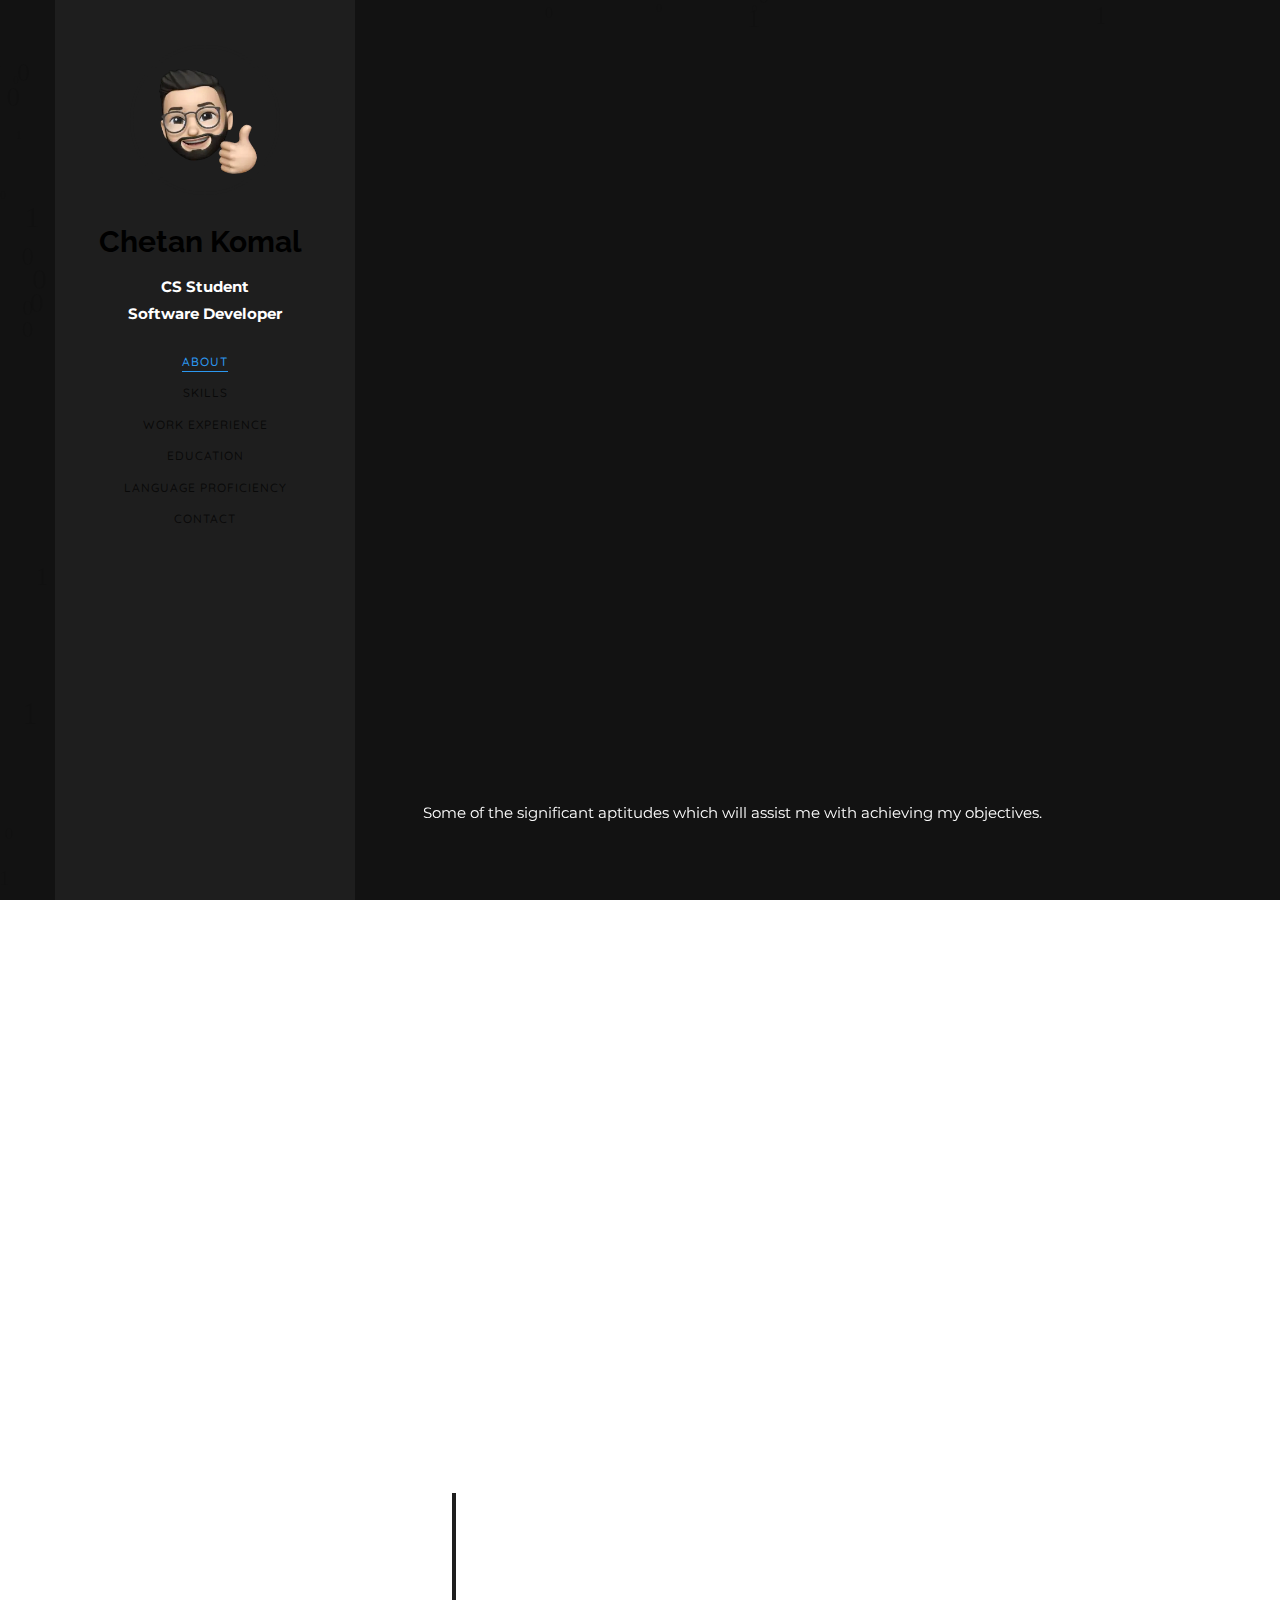
==== index.html @ 83198595 "comse minor changes" ====
<!DOCTYPE HTML>
<html>
   <head>
      <meta charset="utf-8">
      <meta http-equiv="X-UA-Compatible" content="IE=edge">
      <title>Chetan Komal</title>
      <meta name="viewport" content="width=device-width, initial-scale=1">
      <meta name="description" content="Portfolio webpage of Chetan Komal" />
      <meta name="keywords" content="Chetan Komal,chetankomal,ChetanKomal,Chetan,Komal,chetan_komal,Chetan_Komal,student,portfolio,Chitkara,Chitkara University,Kurukshetra,undergraduate,projects," />
      <meta name="author" content="Chetan Komal" />
      <!--Social Media icons--> 
      <link rel="stylesheet" href="https://cdnjs.cloudflare.com/ajax/libs/font-awesome/4.7.0/css/font-awesome.min.css">


      <!-- Place favicon.ico and apple-touch-icon.png in the root directory -->
      <link rel="icon" type="image/png" href="logo.png">
      <link href="https://fonts.googleapis.com/css?family=Quicksand:300,400,500,700" rel="stylesheet">
      <link href="https://fonts.googleapis.com/css?family=Playfair+Display:400,400i,700" rel="stylesheet">
      <link href="https://fonts.googleapis.com/css?family=Montserrat|Open+Sans|Raleway&display=swap" rel="stylesheet">
       <link href="https://fonts.googleapis.com/css?family=Montserrat&display=swap" rel="stylesheet">
      <!-- Animate.css -->
      <link rel="stylesheet" href="css/animate.css">
      <!-- Bootstrap  -->
      <link rel="stylesheet" href="css/bootstrap.css">
      <!-- Flexslider  -->
      <link rel="stylesheet" href="css/flexslider.css">
      <!-- Flaticons  -->
      <link rel="stylesheet" href="fonts/flaticon/font/flaticon.css">
      <!-- Theme style  -->
      <link rel="stylesheet" href="css/style.css">
      <!-- Modernizr JS -->
      <script src="js/modernizr-2.6.2.min.js"></script>
      <script src="https://kit.fontawesome.com/6a9e9fb8f8.js" crossorigin="anonymous"></script>
   
   </head>
   <body>
<canvas id="canvas"></canvas>
      <div id="colorlib-page">
         <div class="container-wrap">
  <a href="#" class="js-colorlib-nav-toggle colorlib-nav-toggle" data-toggle="collapse" data-target="#navbar" aria-expanded="false" aria-controls="navbar"><i></i></a>
            <!----Side bar--->
            <aside id="colorlib-aside" role="complementary" class="border js-fullheight">
               <div class="text-center">
                  <div class="author-img" style="background-image: url(images/2.webp);"></div>
                  <h1 id="colorlib-logo"><a href="https://github.com/ChetanKomal" target="_blank">Chetan Komal</a></h1>
                  <p><strong>CS Student<br>Software Developer</strong></p>
               </div>
               <nav id="colorlib-main-menu" role="navigation" class="navbar">
                  <div id="navbar" class="collapse">
                     <ul>
                        <li><a href="#" data-nav-section="about">About</a></li>
                        <li><a href="#" data-nav-section="skills">Skills</a></li>
                        <li><a href="#" data-nav-section="experience">Work Experience</a></li>
                        <li><a href="#" data-nav-section="education">Education</a></li>
                        <li><a href="#" data-nav-section="Language">Language Proficiency</a></li>
                        <li><a href="#" data-nav-section="contact">Contact</a></li>
                     </ul>
                  </div>
               </nav>
            </aside>
           
            
            
            <div id="colorlib-main">

               <!---------------About me---------------------->
               <section class="colorlib-about" data-section="about">
                  <div class="colorlib-narrow-content">
                     <div class="row">
                        <div class="col-md-12">
                           <div class="row row-bottom-padded-sm animate-box" data-animate-effect="fadeInLeft">
                              <div class="col-md-12">
                                 <div class="about-desc">
                                    <h1><strong>Chetan <span style="color: #f9bf3f">Komal</span></strong></h1>
                                    <hr>
                                     <p>Hi There,</p>
                                    <p>Im Chetan a CS Student @ChitkaraUniversity(HP)</p>
                                 </div>
                              </div>
                           </div>
                           <div class="row">
                              <div class="col-md-3 animate-box" data-animate-effect="fadeInRight">
                                 <a href="https://dark.chetankomal.me/spprofiles.html">
                                    <div class="services color-5">
                                       <span class="icon2"><i class="fa fa-desktop"></i></span>
                                       <h3>Programming/<br>Social Profiles</h3>
                                    </div>
                                 </a>
                              </div>
                              
                              <div class="col-md-3 animate-box" data-animate-effect="fadeInRight">
                                 <a href="https://dark.chetankomal.me/myprojects.html">
                                    <div class="services color-3">
                                       <span class="icon2"><i class="fa fa-terminal"></i></span>
                                       <h3>Projects<br> <br></h3>
                                    </div>
                                 </a>
                              </div>
                              <div class="col-md-3 animate-box" data-animate-effect="fadeInRight">
                                 <a href="https://dark.chetankomal.me/certifications.html">
                                    <div class="services color-4">
                                       <span class="icon2"><i class="fa fa-id-card-o"></i></span>
                                       <h3>Certifications<br> <br></h3>   
                                    </div>
                                 </a>
                              </div>
                           </div>

                            <div class="row">
                              <div class="col-md-12 animate-box" data-animate-effect="fadeInLeft">
                                 <div class="hire">
                                    
                                    <a href="https://drive.google.com/file/d/1YCc7un9QmUmGjp_ivQ7UPGpAoZD8iEnF/view" target="_blank" class="btn-hire" style="text-align: center;"><img src="https://img.icons8.com/material-outlined/24/000000/download--v2.png"/> Resume</a>
                                 </div>
                              </div> 
                           </div>
                        </div>
                     </div>
                  </div>
               </section>

  

               <!------Skills---------------->
               <section class="colorlib-skills" data-section="skills">
                  <div class="colorlib-narrow-content">
                     <div class="row">
                        <div class="col-md-6 col-md-offset-3 col-md-pull-3 animate-box" data-animate-effect="fadeInLeft">
                           	<span class="heading-meta">My Specialty</span>
                            <div class="about-desc">
                           <h1>Skills</h1>
                            </div>
                        </div>
                     </div>
                     <p>Some of the significant aptitudes which will assist me with achieving my objectives.</p>
                     <div class="row">
                        <div class="col-md-6 animate-box" data-animate-effect="fadeInLeft">
                           <div class="progress-wrap">
                              <h3 style="font-weight: 500;">Algorithms/Data Structures</h3>
                              <div class="progress">
                                 <div class="progress-bar color-1" role="progressbar" aria-valuenow="60"
                                    aria-valuemin="0" aria-valuemax="100" style="width:60%">
                                    <span>60%</span>
                                 </div>
                              </div>
                           </div>
                        </div>
                         <div class="col-md-6 animate-box" data-animate-effect="fadeInRight">
                           <div class="progress-wrap">
                              <h3 style="font-weight: 500;">Python/Tkinter</h3>
                              <div class="progress">
                                 <div class="progress-bar color-6" role="progressbar" aria-valuenow="70"
                                    aria-valuemin="0" aria-valuemax="100" style="width:70%">
                                    <span>70%</span>
                                 </div>
                              </div>
                           </div>
                        </div>
                        <div class="col-md-6 animate-box" data-animate-effect="fadeInRight">
                           <div class="progress-wrap">
                              <h3 style="font-weight: 500;">MySQL/DBMS</h3>
                              <div class="progress">
                                 <div class="progress-bar color-2" role="progressbar" aria-valuenow="55"
                                    aria-valuemin="0" aria-valuemax="100" style="width:55%">
                                    <span>55%</span>
                                 </div>
                              </div>
                           </div>
                        </div>
                        <div class="col-md-6 animate-box" data-animate-effect="fadeInLeft">
                           <div class="progress-wrap">
                              <h3 style="font-weight: 500;">git/github</h3>
                              <div class="progress">
                                 <div class="progress-bar color-3" role="progressbar" aria-valuenow="53"
                                    aria-valuemin="0" aria-valuemax="100" style="width:53%">
                                    <span>53%</span>
                                 </div>
                              </div>
                           </div>
                        </div>
                        <div class="col-md-6 animate-box" data-animate-effect="fadeInRight">
                           <div class="progress-wrap">
                              <h3 style="font-weight: 500;">HTML/CSS/JavaScript</h3>
                              <div class="progress">
                                 <div class="progress-bar color-4" role="progressbar" aria-valuenow="70"
                                    aria-valuemin="0" aria-valuemax="100" style="width:70%">
                                    <span>70%</span>
                                 </div>
                              </div>
                           </div>
                        </div>
                        <div class="col-md-6 animate-box" data-animate-effect="fadeInLeft">
                           <div class="progress-wrap">
                              <h3 style="font-weight: 500;">Java</h3>
                              <div class="progress">
                                 <div class="progress-bar color-5" role="progressbar" aria-valuenow="80"
                                    aria-valuemin="0" aria-valuemax="100" style="width:80%">
                                    <span>80%</span>
                                 </div>
                              </div>
                           </div>
                        </div>
                        <div class="col-md-6 animate-box" data-animate-effect="fadeInRight">
                           <div class="progress-wrap">
                              <h3 style="font-weight: 500;">Word/Excel/PowerPoint</h3>
                              <div class="progress">
                                 <div class="progress-bar color-6" role="progressbar" aria-valuenow="80"
                                    aria-valuemin="0" aria-valuemax="100" style="width:80%">
                                    <span>80%</span>
                                 </div>
                              </div>
                           </div>
                        </div>
                        <div class="col-md-6 animate-box" data-animate-effect="fadeInLeft">
                           <div class="progress-wrap">
                              <h3 style="font-weight: 500;">OpenCV and ComputerVision</h3>
                              <div class="progress">
                                 <div class="progress-bar color-7" role="progressbar" aria-valuenow="30"
                                    aria-valuemin="0" aria-valuemax="100" style="width:30%">
                                    <span>30%</span>
                                 </div>
                              </div>
                           </div>
                        </div>
                        <div class="col-md-6 animate-box" data-animate-effect="fadeInRight">
                           <div class="progress-wrap">
                              <h3 style="font-weight: 500;">C/C++</h3>
                              <div class="progress">
                                 <div class="progress-bar color-3" role="progressbar" aria-valuenow="60"
                                    aria-valuemin="0" aria-valuemax="100" style="width:60%">
                                    <span>60%</span>
                                 </div>
                              </div>
                           </div>
                        </div>
                        
                        
                        <div class="col-md-6 animate-box" data-animate-effect="fadeInRight">
                           <div class="progress-wrap">
                              <h3 style="font-weight: 500;">C#</h3>
                              <div class="progress">
                                 <div class="progress-bar color-3" role="progressbar" aria-valuenow="60"
                                    aria-valuemin="0" aria-valuemax="100" style="width:60%">
                                    <span>60%</span>
                                 </div>
                              </div>
                           </div>
                        </div>
                        
                        
                        <div class="col-md-6 animate-box" data-animate-effect="fadeInRight">
                           <div class="progress-wrap">
                              <h3 style="font-weight: 500;">.NET Core</h3>
                              <div class="progress">
                                 <div class="progress-bar color-3" role="progressbar" aria-valuenow="40"
                                    aria-valuemin="0" aria-valuemax="100" style="width:40%">
                                    <span>40%</span>
                                 </div>
                              </div>   
                           </div>
                        </div>
                        <div class="col-md-6 animate-box" data-animate-effect="fadeInLeft">
                           <div class="progress-wrap">
                              <h3 style="font-weight: 500;">Microsoft Sharepoint</h3>
                              <div class="progress">
                                 <div class="progress-bar color-1" role="progressbar" aria-valuenow="65"
                                    aria-valuemin="0" aria-valuemax="100" style="width:65%">
                                    <span>65%</span>
                                 </div>
                              </div>
                           </div>
                        </div>
                        <div class="col-md-6 animate-box" data-animate-effect="fadeInLeft">
                           <div class="progress-wrap">
                              <h3 style="font-weight: 500;">Microsoft BotFramework SDK & Composer</h3>
                              <div class="progress">
                                 <div class="progress-bar color-5" role="progressbar" aria-valuenow="50"
                                    aria-valuemin="0" aria-valuemax="100" style="width:50%">
                                    <span>50%</span>
                                 </div>
                              </div>
                           </div>
                        </div> 
                        <div class="col-md-6 animate-box" data-animate-effect="fadeInRight">
                           <div class="progress-wrap">
                              <h3 style="font-weight: 500;">Microsoft Azure</h3>
                              <div class="progress">
                                 <div class="progress-bar color-4" role="progressbar" aria-valuenow="30"
                                    aria-valuemin="0" aria-valuemax="100" style="width:30%">
                                    <span>30%</span>
                                 </div>
                              </div>
                           </div>
                        </div>       
                     </div>
                      </div>
               </section>
               
                
              <!--------------Work Experience----------->
 
<section class="colorlib-experience" data-section="experience">
                  <div class="colorlib-narrow-content">
                     <div class="row">
                        <div class="col-md-6 col-md-offset-3 col-md-pull-3 animate-box" data-animate-effect="fadeInLeft">
                           <div class="about-desc">
                            <h1>Work <span style="color: #f9bf3f">Experience</span></h1>
                            </div>
                        </div>
                     </div>
                     <div class="row">
                        <div class="col-md-12">
                           <div class="timeline-centered">
                               <article class="timeline-entry animate-box" data-animate-effect="fadeInLeft">
                                 <div class="timeline-entry-inner">
                                    <div class="timeline-icon color-1">
                                       <i class="fa fa-code"></i>
                                    </div>
                                    <div class="timeline-label">
                                       <h2><a href="https://www.wns.com"><b>WNS Global Services</b></a> <span>June 2022 - Present</span></h2>
                                       <p><strong>Software Developer Intern</strong><br>Developing Software Solutions in C#, Python and .NET Framework.</p>
                                       <p></p>
                                    </div>
                                 </div>
                              </article>
                             
                              <article class="timeline-entry begin animate-box" data-animate-effect="fadeInBottom">
                                 <div class="timeline-entry-inner">
                                    <div class="timeline-icon color-2">
                                    </div>
                                 </div>
                              </article>
                           </div>
                        </div>
                     </div>
                  </div>
               </section>











<!-- education profile -->
               <section class="colorlib-experience" data-section="education">
                  <div class="colorlib-narrow-content">
                     <div class="row">
                        <div class="col-md-6 col-md-offset-3 col-md-pull-3 animate-box" data-animate-effect="fadeInLeft">
                           <div class="about-desc">
                            <h1>Education</h1>
                            </div>
                        </div>
                     </div>
                     <div class="row">
                        <div class="col-md-12">
                           <div class="timeline-centered">
                               <article class="timeline-entry animate-box" data-animate-effect="fadeInLeft">
                                 <div class="timeline-entry-inner">
                                    <div class="timeline-icon color-1">
                                       <i class="fa fa-graduation-cap"></i>
                                    </div>
                                    <div class="timeline-label">
                                       <h2><a href="https://www.chitkarauniversity.edu.in/" target="_blank"><b>B.E @ Chitkara University (HP)</b></a> <span>June 2019 - Present</span></h2>
                                       <p><strong>CS Student</strong><br>Currently a student at Chitkara University, CSE branch.</p>
                                       <p></p>
                                    </div>
                                 </div>
                              </article>
                              <article class="timeline-entry animate-box" data-animate-effect="fadeInLeft">
                                 <div class="timeline-entry-inner">
                                    <div class="timeline-icon color-5">
                                       <i class="fa fa-book-reader"></i>
                                    </div>
                                    <div class="timeline-label">
                                       <h2><a href="#"><b>Schooling</b></a> </h2>
                                       <p><strong>Central Board of Secondary Education,CBSE</strong><br>Done my 10,+2 from CBSE with PCM(Non-Medical) as major subjects.</p>
                                       <p></p>
                                    </div>
                                 </div>
                              </article>
                              <article class="timeline-entry begin animate-box" data-animate-effect="fadeInBottom">
                                 <div class="timeline-entry-inner">
                                    <div class="timeline-icon color-2">
                                    </div>
                                 </div>
                              </article>
                           </div>
                        </div>
                     </div>
                  </div>
               </section>
                
               <section class="colorlib-skills" data-section="Language">
                  <div class="colorlib-narrow-content">
                     <div class="row">
                        <div class="col-md-6 col-md-offset-3 col-md-pull-3 animate-box" data-animate-effect="fadeInLeft">
                           	
                            <div class="about-desc">
                           <h1>Languages</h1>
                            </div>
                        </div>
                     </div>
                     <p>Some of the Languages I know:</p>
                     <div class="row">
                        <div class="col-md-6 animate-box" data-animate-effect="fadeInLeft">
                           <div class="progress-wrap">
                              <ul><h3 style="font-weight: 500;">• English</h3></ul>
                              
                           </div>
                        </div>
                         <div class="col-md-6 animate-box" data-animate-effect="fadeInRight">
                           <div class="progress-wrap">
                              <ul><h3 style="font-weight: 500;">• Hindi</h3></ul>
                              
                           </div>
                        </div>
                        <div class="col-md-6 animate-box" data-animate-effect="fadeInRight">
                           <div class="progress-wrap">
                              <ul><h3 style="font-weight: 500;">• Punjabi</h3></ul>
                              
                           </div>
                        </div>
                        <div class="col-md-6 animate-box" data-animate-effect="fadeInLeft">
                           <div class="progress-wrap">
                              <ul><h3 style="font-weight: 500;">• Russian</h3></ul>
                              
                           </div>
                        </div>
                        <div class="col-md-6 animate-box" data-animate-effect="fadeInRight">
                           <div class="progress-wrap">
                              <ul><h3 style="font-weight: 500;">• Japanese</h3></ul>
                              
                           </div>
                        </div>
                        
                        
                        
                        
                     </div>
                      </div>
               </section>


               <!--------Contact---------->
               <section class="colorlib-contact" data-section="contact">
                  <div class="colorlib-narrow-content">
                     <div class="row">
                        <div class="col-md-12">
                           <div class="row row-bottom-padded-sm animate-box" data-animate-effect="fadeInLeft">
                              <div class="about-desc">
                               <h1>Contact</h1>
                               </div>
                              <p>One the off chance that you might want to connect with me, be it for projects, or to simply say hello, don't hesitate to send me an email at <strong><a href = "mailto: ck.verma0786@gmail.com">here</a></strong></p>
                               
                              
                           </div>
                        </div>
                     </div>
                  </div>
               </section>
               <!------------Footer------------->
               <section class="colorlib-footer" data-section="footer">
                  <div class="colorlib-narrow-content">
                     <div class="row">
                        <div class="col-md-12">
                           <div class="row row-bottom-padded-sm animate-box" data-animate-effect="fadeInLeft">
                              <div class="hire">
                                 <p style="text-align: center"><strong>Thank you for reaching out to my protfolio!</strong></p>
                                 <div align="center">
                                    <link href="https://fonts.googleapis.com/css?family=Cookie" rel="stylesheet">
                                    
                                    <p style="font-size: 30px; margin-bottom: 0px;">
                                       
                                       <a href="https://www.instagram.com/_verma._here_/" style="color: black;" class="fa fa-instagram"></a> &nbsp;&nbsp;&nbsp;&nbsp;
                                       <a href="https://www.facebook.com/chetanverma17" style="color: black;" class="fa fa-facebook"></a> &nbsp;&nbsp;&nbsp;&nbsp;
                                       <a href="https://github.com/ChetanKomal" style="color: black;" class="fa fa-github"></a> &nbsp;&nbsp;&nbsp;&nbsp;
                                       <a href="https://www.linkedin.com/in/chetankomal/" style="color: black;" class="fa fa-linkedin"></a> &nbsp;&nbsp;&nbsp;&nbsp;&nbsp;&nbsp;
                                       <a href="https://chetankomal.me/" style="color: rgb(243, 211, 30);"><h5>Dark/Light Mode</h5></a>

                                    </p>
                                 </div>
                              </div>
                           </div>
                        </div>
                     </div>
                  </div>
               </section>
            </div>
            <!-- end:colorlib-main -->
         </div>
         <!-- end:container-wrap -->
      </div>
      
      <!-- end:colorlib-page -->
      <!-- jQuery -->
      <script src="js/jquery.min.js"></script>
      <!-- jQuery Easing -->
      <script src="js/jquery.easing.1.3.js"></script>
      <!-- Bootstrap -->
      <script src="js/bootstrap.min.js"></script>
      <!-- Waypoints -->
      <script src="js/jquery.waypoints.min.js"></script>
      <!-- Flexslider -->
      <script src="js/jquery.flexslider-min.js"></script>
      <!-- Counters -->
      <script src="js/jquery.countTo.js"></script>
      <!-- MAIN JS -->
      <script src="js/main.js"></script>
           <!--canvas js--->
           <script src="js/canvas.js"></script>
       
           
            


   </body>
</html>
---- fonts/flaticon/font/flaticon.css ----
.flaticons-solid:before {
  font-family: "FlatIcons Solid";
  speak: none;
  font-style: normal;
  font-weight: normal;
  line-height: 1;
  -webkit-font-smoothing: antialiased; }
  
.flaticons-stroke:before {
  font-family: "FlatIcons Stroke";
  speak: none;
  font-style: normal;
  font-weight: normal;
  line-height: 1;
  -webkit-font-smoothing: antialiased; }

[class=^"flaticons-"].A1:before,
[class=^"flaticons-"].paperclip-2:before {
  content: "e000"; }

[class=^"flaticons-"].A2:before {
  content: "e001"; }

[class=^"flaticons-"].A3:before {
  content: "e002"; }

[class=^"flaticons-"].B1:before {
  content: "e003"; }

[class=^"flaticons-"].B2:before {
  content: "e004"; }

[class=^"flaticons-"].B3:before {
  content: "e005"; }

[class=^"flaticons-"].C1:before {
  content: "e006"; }

[class=^"flaticons-"].C2:before {
  content: "e007"; }

[class=^"flaticons-"].C3:before {
  content: "e008"; }
---- css/style.css ----
@font-face {
  font-family: 'icomoon';
  src: url("../fonts/icomoon/icomoon.eot?srf3rx");
  src: url("../fonts/icomoon/icomoon.eot?srf3rx#iefix") format("embedded-opentype"), url("../fonts/icomoon/icomoon.ttf?srf3rx") format("truetype"), url("../fonts/icomoon/icomoon.woff?srf3rx") format("woff"), url("../fonts/icomoon/icomoon.svg?srf3rx#icomoon") format("svg");
  font-weight: normal;
  font-style: normal; }

/* =======================================================
*
* 	Template Style 
*	Edit this section
*
* ======================================================= */
body {
  font-family: "Quicksand", Arial, sans-serif;
  font-weight: 400;
  font-size: 15px;
  line-height: 1.8;
  color: rgba(0, 0, 0, 0.7); }
  @media screen and (max-width: 992px) {
    body {
      font-size: 16px; } 
      h2{
          text-align: center;
      }
canvas {
  background: black;
  position: fixed;
  top: 0;
  left: 0;
}}
canvas {
  background: #121212;
  position: fixed;
  top: 0;
  left: 0;
}

a {
  color: #2c98f0;
  -webkit-transition: 0.5s;
  -o-transition: 0.5s;
  transition: 0.5s; }
  a:hover, a:active, a:focus {
    color: #2c98f0;
    outline: none;
    text-decoration: none !important; }

p {
  margin-bottom: 1.5em;
    color: white;
    font-family: 'Montserrat', sans-serif;
}
x{
    margin-bottom: 1.5em;
    background-color:darkkhaki;
    color: white ;
    backface-visibility: visible;
}

h1, h4, h5, h6 {
  color: white;
  font-family: "Playfair Display", Georgia, serif;
  font-weight: 400;
  margin: 0 0 30px 0; }

h2{
    color: white;
  font-family: "Playfair Display", Georgia, serif;
  font-weight: 200;
  margin: 0 0 20px 0;
}
h3{
    color: white;
  font-family: "Playfair Display", Georgia, serif;
  font-weight: 200;
  margin: 0 0 30px 0;
}

figure {
  margin-bottom: 2.5em;
  float: left;
  width: 100%; }
  figure figcaption {
    font-size: 16px;
    width: 80%;
    margin: 20px auto 0px auto;
    color: #b3b3b3;
    font-style: italic;
    font-family: "Quicksand", Arial, sans-serif; }
    @media screen and (max-width: 480px) {
      figure figcaption {
        width: 100%; } }

::-webkit-selection {
  color: #fff;
  background: #2c98f0; }

::-moz-selection {
  color: #fff;
  background: #2c98f0; }

::selection {
  color: #fff;
  background: #2c98f0; }

#colorlib-page {
  width: 100%;
  overflow: hidden;
  position: relative; }

#colorlib-aside {
  padding-top: 3em;
  padding-bottom: 1px;
  float:left;
  width: 300px;
  position: fixed;
  z-index: 1001;
    background-color: #1e1e1e;
  -webkit-transition: 0.5s;
  -o-transition: 0.5s;
  transition: 0.5s; }
  @media screen and (max-width: 768px) {
    #colorlib-aside {
      width: 300px;
      -moz-transform: translateX(-300px);
      -webkit-transform: translateX(-300px);
      -ms-transform: translateX(-300px);
      -o-transform: translateX(-300px);
      transform: translateX(-300px);
      padding-top: 4em;
	  background-color: #1e1e1e;
        height: auto;
      } }
  #colorlib-aside .author-img {
    width: 150px;
    height: 150px;
    margin: 0 auto;
    margin-bottom: 30px;
    -webkit-border-radius: 50%;
    -moz-border-radius: 50%;
    -ms-border-radius: 50%;
    border-radius: 50%;
    border: 3px solid #1E1E1E;}
#colorlib-aside h1{
    color: #000;
  font-family: 'Raleway', sans-serif;
}
  #colorlib-aside .position {
    display: block;
    margin-bottom: 2em;
    font-size: 12px;
    text-transform: uppercase; }
  #colorlib-aside #colorlib-logo {
    text-align: right;
    font-weight: 700;
    font-size: 30px;
    margin-bottom: .5em;
    display: block;
    width: 100%; }
    #colorlib-aside #colorlib-logo a {
      display: block;
      text-align: center;
      color: #000;
      padding-right: .3em;}
  #colorlib-aside #colorlib-main-menu {
    display: block;
    width: 100%; }
    #colorlib-aside #colorlib-main-menu .collapse {
      display: block !important; }
    #colorlib-aside #colorlib-main-menu ul {
      text-align: center;
      margin: 0;
      padding: 0; }
      @media screen and (max-width: 768px) {
        #colorlib-aside #colorlib-main-menu ul {
          margin: 0 0 2em 0; } }
      #colorlib-aside #colorlib-main-menu ul li {
        margin: 0 0 10px 0;
        padding: 0;
        list-style: none;
        font-size: 12px;
        font-weight: 500;
        text-transform: uppercase;
        letter-spacing: 1px; }
        #colorlib-aside #colorlib-main-menu ul li a {
          color: rgba(0, 0, 0, 0.7);
          text-decoration: none;
          position: relative;
          padding: 10px 0;
          font-family: "Quicksand", Arial, sans-serif;
          -webkit-transition: 0.3s;
          -o-transition: 0.3s;
          transition: 0.3s; }
          #colorlib-aside #colorlib-main-menu ul li a:after {
            content: "";
            position: absolute;
            height: 1px;
            bottom: 7px;
            left: 0;
            right: 0;
            background-color: #2c98f0;
            visibility: hidden;
            -webkit-transform: scaleX(0);
            -moz-transform: scaleX(0);
            -ms-transform: scaleX(0);
            -o-transform: scaleX(0);
            transform: scaleX(0);
            -webkit-transition: all 0.3s cubic-bezier(0.175, 0.885, 0.32, 1.275);
            -moz-transition: all 0.3s cubic-bezier(0.175, 0.885, 0.32, 1.275);
            -ms-transition: all 0.3s cubic-bezier(0.175, 0.885, 0.32, 1.275);
            -o-transition: all 0.3s cubic-bezier(0.175, 0.885, 0.32, 1.275);
            transition: all 0.3s cubic-bezier(0.175, 0.885, 0.32, 1.275); }
          #colorlib-aside #colorlib-main-menu ul li a:hover {
            text-decoration: none;
            color: white; }
            #colorlib-aside #colorlib-main-menu ul li a:hover:after {
              visibility: visible;
              -webkit-transform: scaleX(1);
              -moz-transform: scaleX(1);
              -ms-transform: scaleX(1);
              -o-transform: scaleX(1);
              transform: scaleX(1); }
        #colorlib-aside #colorlib-main-menu ul li.active a {
          color: #2c98f0; }
          #colorlib-aside #colorlib-main-menu ul li.active a:after {
            visibility: visible;
            -webkit-transform: scaleX(1);
            -moz-transform: scaleX(1);
            -ms-transform: scaleX(1);
            -o-transform: scaleX(1);
            transform: scaleX(1); }
  #colorlib-aside .colorlib-footer {
    font-size: 20px;
    text-align: center;
    font-weight: 400;
    color: rgba(0, 0, 0, 0.5);
    padding: 0 20px;
    width: 100%;}
    @media screen and (max-width: 768px) {
      #colorlib-aside .colorlib-footer {
        position: fixed;
        height: auto;} }
    #colorlib-aside .colorlib-footer span {
      display: block;}
    #colorlib-aside .colorlib-footer ul {
      padding: 0 20px;
      margin: 0 0 10px 0; }
      #colorlib-aside .colorlib-footer ul li {
        padding: 0 20px;
        margin: 0 0 10px 0;
        display: inline;
        list-style: none; }
#colorlib-aside .colorlib-footer h3 {
    font-family:inherit;
          padding: 4px; }
#colorlib-aside .colorlib-footer h3 a
{
    color: #FF722C;
    font-size: 18px;
}
#rcorners2 {
    border-radius: 15px;
  background: white;
  padding: 20px; 
  width: 50%;
  height: 40px; 
}
        #colorlib-aside .colorlib-footer ul li a {
          color: rgba(255, 255, 255, 0.3);
          padding: 4px; }
          #colorlib-aside .colorlib-footer ul li a:hover, #colorlib-aside .colorlib-footer ul li a:active, #colorlib-aside .colorlib-footer ul li a:focus {
            text-decoration: none;
            outline: none;
            color: white; }

.container-wrap {
  max-width: 1170px;
  margin: 0 auto; }

#colorlib-main {
  width: calc(100% - 300px);
  float: right;
  -webkit-transition: 0.5s;
  -o-transition: 0.5s;
  transition: 0.5s; }
  @media screen and (max-width: 768px) {
    #colorlib-main {
      width: 100%;
      padding: 0 1em; } }

#colorlib-hero {
  min-height: 500px;
  background: #fff url(../images/loader.gif) no-repeat center center;
  width: 100%;
  float: left;
  margin-bottom: 10em;
  clear: both; }
  #colorlib-hero .flexslider {
    border: none;
    z-index: 1;
    margin-bottom: 0; }
    #colorlib-hero .flexslider .slides {
      position: relative;
      overflow: visible; }
      #colorlib-hero .flexslider .slides li {
        background-repeat: no-repeat;
        background-size: cover;
        background-position: bottom center;
        min-height: 400px;
        position: relative; }
    #colorlib-hero .flexslider .flex-control-nav {
      bottom: 20px;
      z-index: 1000;
      left: 20px;
      float: left;
      width: auto; }
      @media screen and (max-width: 768px) {
        #colorlib-hero .flexslider .flex-control-nav {
          right: 20px;
          top: 100px; } }
      #colorlib-hero .flexslider .flex-control-nav li {
        display: block;
        margin-bottom: 10px; }
        #colorlib-hero .flexslider .flex-control-nav li a {
          background: rgba(0, 0, 0, 0.5);
          -webkit-box-shadow: none;
          box-shadow: none;
          width: 12px;
          height: 12px;
          cursor: pointer; }
          #colorlib-hero .flexslider .flex-control-nav li a.flex-active {
            cursor: pointer;
            background: transparent;
            border: 2px solid #2c98f0; }
    #colorlib-hero .flexslider .flex-direction-nav {
      display: none; }
    #colorlib-hero .flexslider .slider-text {
      display: table;
      opacity: 0.4;
      min-height: 500px;
      z-index: 9; }
      #colorlib-hero .flexslider .slider-text > .slider-text-inner {
        display: table-cell;
        vertical-align: middle;
        min-height: 700px;
        padding: 2.5em;
        position: relative; }
        @media screen and (max-width: 768px) {
          #colorlib-hero .flexslider .slider-text > .slider-text-inner {
            text-align: center; } }
        #colorlib-hero .flexslider .slider-text > .slider-text-inner h1, #colorlib-hero .flexslider .slider-text > .slider-text-inner h2 {
          margin: 0;
          padding: 0;
          color: white;
          font-family: "Playfair Display", Georgia, serif; }
        #colorlib-hero .flexslider .slider-text > .slider-text-inner h1 {
          margin-bottom: 20px;
          font-size: 60px;
          line-height: 1.3;
          font-weight: 700; }
          @media screen and (max-width: 768px) {
            #colorlib-hero .flexslider .slider-text > .slider-text-inner h1 {
              font-size: 28px; } }
        #colorlib-hero .flexslider .slider-text > .slider-text-inner h2 {
          font-size: 10px;
          line-height: 1.5;
          margin-bottom: 30px;
          font-weight: 300;
          font-family: "Quicksand", Arial, sans-serif; }
          #colorlib-hero .flexslider .slider-text > .slider-text-inner h2 a {
            color: rgba(44, 152, 240, 0.8);
            border: 1px solid rgba(44, 152, 240, 0.7); }
        #colorlib-hero .flexslider .slider-text > .slider-text-inner .heading-section {
          font-size: 50px; }
          @media screen and (max-width: 768px) {
            #colorlib-hero .flexslider .slider-text > .slider-text-inner .heading-section {
              font-size: 30px; } }
        #colorlib-hero .flexslider .slider-text > .slider-text-inner s
.colorlib-lead {
          font-size: 20px;
          color: #fff; }
        #colorlib-hero .flexslider .slider-text > .slider-text-inner p {
          margin-bottom: 0; }
        #colorlib-hero .flexslider .slider-text > .slider-text-inner .btn {
          font-size: 12px;
          text-transform: uppercase;
          letter-spacing: 2px;
          color: #000;
          padding: 10px 15px !important;
          border: none;
          font-weight: 400; }
          #colorlib-hero .flexslider .slider-text > .slider-text-inner .btn.btn-learn {
            color: #000;
            border: 1px solid #000;
            background: transparent !important; }
            #colorlib-hero .flexslider .slider-text > .slider-text-inner .btn.btn-learn:hover {
              background: transparent !important;
              border: 1px solid #000 !important; }
          @media screen and (max-width: 768px) {
            #colorlib-hero .flexslider .slider-text > .slider-text-inner .btn {
              width: 100%; } }

body.offcanvas {
  overflow-x: hidden; }
  body.offcanvas #colorlib-aside {
    -moz-transform: translateX(0);
    -webkit-transform: translateX(0);
    -ms-transform: translateX(0);
    -o-transform: translateX(0);
    transform: translateX(0);
    width: 300px;
    background-color:#1e1e1e;
    z-index: 999;
    position: fixed; }
  body.offcanvas #colorlib-main, body.offcanvas .colorlib-nav-toggle {
    top: 0;
    -moz-transform: translateX(300px);
    -webkit-transform: translateX(300px);
    -ms-transform: translateX(300px);
    -o-transform: translateX(300px);
    transform: translateX(300px); }

.colorlib-narrow-content {
  padding: 0 4.5em; }
  @media screen and (max-width: 878px) {
    .colorlib-narrow-content {
        width: 100%;
      padding: 0 1em; } }

.no-gutters {
  margin: 0;
  padding: 0; }

.colorlib-experience,
.colorlib-skills,
.colorlib-education,
.colorlib-blog,
.colorlib-work,
.colorlib-about,
.colorlib-installation,
.colorlib-services,
.colorlib-footer,
.colorlib-contact{
  padding-top: 5em;
  padding-bottom: 0em;
  clear: both;
  width: 100%;
  display: block; }
  @media screen and (max-width: 768px) {
    .colorlib-experience,
    .colorlib-skills,
    .colorlib-education,
    .colorlib-blog,
    .colorlib-work,
    .colorlib-about,
    .colorlib-installation,
    .colorlib-services,
      .colorlib-contact{
      padding-top: 2em;
      padding-bottom: 0em; } }


#colorlib-footer2 {
    background: white;
    width: 100%;
    padding-bottom: 3em;
    padding-top: 2em;
    padding-right: 2em;
    
}
#colorlib-footer2 .h2{
    color: red;
    text-align: center;
}

.author-img {
  background-size: cover;
  background-position: center center;
  background-repeat: no-repeat;
  position: relative; }

.colorlib-heading {
  font-size: 18px;
  margin-bottom: 2em;
  font-weight: 700;
  text-transform: uppercase;
  letter-spacing: 5px;
  line-height: 1.8;
  position: relative; }
  .colorlib-heading span {
    display: block; }
  @media screen and (max-width: 768px) {
    .colorlib-heading {
      margin-bottom: 2em; } }

.heading-meta {
  margin-bottom: 15px;
  display: block;
  font-size: 10px;
  text-transform: uppercase;
  color: #999999;
  font-weight: 500;
  letter-spacing: 5px; }

.about-img {
  width: 100%;
  height: 600px;
  margin-bottom: 10px;
margin-left: 10px;}

.about-desc h3 {
  font-size: 18px;
  text-transform: uppercase;
  letter-spacing: 5px;
  font-weight: 500; }

.about-desc h1 {
  font-size: 38px;
  font-weight: 400;
font-family: "Montserrat", Georgia, serif;}

.hire {
  padding: 2em;
  background: #1e1e1e; }
  .hire h2 {
    line-height: 1.5; }
  .hire .btn-hire {
    color: #000;
    text-transform: uppercase;
    letter-spacing: 1px;
    bordeR: 1px solid #000;
    padding: 2px 10px; }

.fancy-collapse-panel .panel-default > .panel-heading {
  padding: 0; }

<!-----projectcss------------>
#projects {
  padding: 50px 15px;
  border-bottom: 1px solid #dcd9d9;
  text-align: center
}

#projects h2 {
  color: #374054;
  margin-bottom: 50px
}

.project {
  position: relative;
  max-width: 900px;
  margin: 0 auto 30px auto;
  overflow: hidden;
  background: #fff;
  border-radius: 4px
}

.project-image {
  float: left
}

.project-info {
  position: absolute;
  top: 50%;
  transform: translateY(-50%);
  margin-left: 300px;
  padding: 15px
}

.project-info h3 {
  font-size: 1.5em;
  font-weight: 300;
  color: #374054;
  margin: 0 0 15px 0
}

.project-info p {
  color: #74808a;
  margin: 0 0 15px 0;
  font-size: 0.9em
}

.no-image .project-info {
  position: relative;
  margin: 0;
  padding: 30px 15px;
  transform: none
}

#more-projects {
  display: none
}


.panel-heading a {
  padding: 20px 25px;
  display: block;
  width: 100%;
  font-weight: 500;
  font-size: 14px;
  letter-spacing: 1px;
  text-transform: uppercase;
  font-family: "Quicksand", Arial, sans-serif;
  background-color: #2c98f0;
  color: #fff;
  position: relative;
  -webkit-box-shadow: none !important;
  -moz-box-shadow: none !important;
  -ms-box-shadow: none !important;
  -o-box-shadow: none !important;
  box-shadow: none !important; }

.panel {
  -webkit-box-shadow: none !important;
  -moz-box-shadow: none !important;
  -ms-box-shadow: none !important;
  -o-box-shadow: none !important;
  box-shadow: none !important;
  border: none; }

.panel-heading a:after {
  font-family: "icomoon";
  content: "\e115";
  position: absolute;
  right: 20px;
  font-size: 14px;
  font-weight: 400;
  top: 50%;
  line-height: 1;
  margin-top: -7px; }

.panel-heading a.collapsed:after {
  content: "\e114"; }

.panel-heading a.collapsed {
  background: #f2f3f7;
  border: 1px solid #e6e6e6 !important;
  color: #333333; }

.panel-body {
  padding: 1.5em;
  margin-top: 5px;
  border: 1px solid #e6e6e6 !important; }

.timeline-centered {
  position: relative;
  margin-bottom: 30px; }

.timeline-centered:before, .timeline-centered:after {
  content: " ";
  display: table; }

.timeline-centered:after {
  clear: both; }

.timeline-centered:before, .timeline-centered:after {
  content: " ";
  display: table; }

.timeline-centered:after {
  clear: both; }

.timeline-centered:before {
  content: '';
  position: absolute;
  display: block;
  width: 4px;
  background: #1e1e1e;
  top: 20px;
  bottom: 20px;
  margin-left: 29px; }

.timeline-centered .timeline-entry {
  position: relative;
  margin-top: 5px;
  margin-left: 30px;
  margin-bottom: 10px;
  clear: both; }

.timeline-centered .timeline-entry .timeline-entry-inner {
  position: relative;
  margin-left: -20px; }

.timeline-centered .timeline-entry .timeline-entry-inner .timeline-icon {
  display: block;
  width: 40px;
  height: 40px;
  background: #2c98f0;
  -webkit-border-radius: 50%;
  -moz-border-radius: 50%;
  -ms-border-radius: 50%;
  border-radius: 50%;
  text-align: center;
  /* -moz-box-shadow: 0 0 0 5px #f2f3f7;
  -webkit-box-shadow: 0 0 0 5px #f2f3f7;
  box-shadow: 0 0 0 5px #f2f3f7; */
  line-height: 40px;
  float: left; }
  .timeline-centered .timeline-entry .timeline-entry-inner .timeline-icon i {
    color: #1e1e1e; }
  .timeline-centered .timeline-entry .timeline-entry-inner .timeline-icon.color-2 {
    background: #ec5453; }
  .timeline-centered .timeline-entry .timeline-entry-inner .timeline-icon.color-3 {
    background: #1e1e1e; }
  .timeline-centered .timeline-entry .timeline-entry-inner .timeline-icon.color-4 {
    background: #a84cb8; }
  .timeline-centered .timeline-entry .timeline-entry-inner .timeline-icon.color-5 {
    background: #2fa499; }
  .timeline-centered .timeline-entry .timeline-entry-inner .timeline-icon.color-none {
    background: #fff;
    width: 20px;
    height: 20px;
    margin-left: 10px; }

.timeline-centered .timeline-entry .timeline-entry-inner .timeline-label {
  position: relative;
  background: #1e1e1e;
  padding: 1.5em;
  margin-left: 60px;
  -webkit-background-clip: padding-box;
  -moz-background-clip: padding;
  background-clip: padding-box; }

.timeline-centered .timeline-entry .timeline-entry-inner .timeline-label:after {
  content: '';
  display: block;
  position: absolute;
  width: 0;
  height: 0;
  border-style: solid;
  border-width: 9px 9px 9px 0;
  border-color: transparent #f2f3f7 transparent transparent;
  left: 0;
  top: 10px;
  margin-left: -9px; }

.timeline-centered .timeline-entry .timeline-entry-inner .timeline-label p + p {
  margin-top: 15px; }

.timeline-centered .timeline-entry .timeline-entry-inner .timeline-label h2 {
  font-size: 20px;
  font-family: "Quicksand", Arial, sans-serif;
  font-weight: 500; }

.timeline-centered .timeline-entry .timeline-entry-inner .timeline-label h2 a {
  color: #000; }

.timeline-centered .timeline-entry .timeline-entry-inner .timeline-label h2 span {
  -webkit-opacity: 1;
  -moz-opacity: 1;
  opacity: 1.0;
  -ms-filter: alpha(opacity=40);
  filter: alpha(opacity=40);
  font-size: 16px; }

.services {
  margin-bottom: 30px;
  padding: 1.5em;
  /* -webkit-box-shadow: 0px 0px 56px -8px rgba(160, 158, 158, 0.1);
  -moz-box-shadow: 0px 0px 56px -8px rgba(0, 0, 0, 0.17);
  -ms-box-shadow: 0px 0px 56px -8px rgba(0, 0, 0, 0.17);
  -o-box-shadow: 0px 0px 56px -8px rgba(0, 0, 0, 0.17);
  box-shadow: 0px 0px 56px -8px rgba(0, 0, 0, 0.17); */
  border: 2px solid #2c98f0; }
  .services .icon2 {
    display: block;
    margin-bottom: 20px; }
    .services .icon2 i {
      font-size: 30px;
      color: #2c98f0; }
  .services h3 {
    font-family: "Quicksand", Arial, sans-serif;
    font-size: 16px;
    font-weight: 400; }
  .services.color-2 {
    border: 2px solid #ec5453; }
    .services.color-2 .icon2 i {
      color: #ec5453; }
  .services.color-3 {
    border: 3px solid #f9bf3f; }
    .services.color-3 .icon2 i {
      color: #f9bf3f; }
  .services.color-4 {
    border: 3px solid #a84cb8; }
    .services.color-4 .icon2 i {
      color: #a84cb8; }
  .services.color-5  {
    border: 3px solid #2fa499; }

  .services.color-5 .icon2 i {
    color: #2fa499; }
  .services.color-6 {
    border: 2px solid #4054b2; }
.services.color-6 .icon2 i {
    color: #4054b2; }

.services {
  margin-bottom: 80px;
  position: relative;
  z-index: 0; }
  @media screen and (max-width: 768px) {
    .services {
      margin-bottom: 4em; } }
  .services .icon {
    position: absolute;
    top: -20px;
    left: 0;
    right: 0;
    width: 100px;
    height: 50px;
    display: table;
    margin: 0 auto;
    background: #2c98f0; }
    .services .icon:before, .services .icon:after {
      position: absolute;
      left: 0;
      right: 0;
      content: ''; }
    .services .icon:before {
      top: -30px;
      width: 0;
      height: 0;
      border-style: solid;
      border-width: 0 50px 30px 50px;
      border-color: transparent transparent #2c98f0 transparent; }
    .services .icon:after {
      bottom: -30px;
      width: 0;
      height: 0;
      border-style: solid;
      border-width: 30px 50px 0 50px;
      border-color: #2c98f0 transparent transparent transparent; }
    .services .icon i {
      font-size: 30px;
      color: #fff;
      z-index: 1;
      display: table-cell;
      vertical-align: middle; }
  .services .desc {
    margin-top: 60px; }
    .services .desc h3 {
      font-size: 16px;
      font-weight: 700;
      text-transform: uppercase; }
  .services.color-2 .icon {
    background: #ec5453; }
    .services.color-2 .icon:before {
      border-color: transparent transparent #ec5453 transparent; }
    .services.color-2 .icon:after {
      border-color: #ec5453 transparent transparent transparent; }
  .services.color-3 .icon {
    background: #878787; }
    .services.color-3 .icon:before {
      border-color:  transparent transparent #f9bf3f transparent; }
    .services.color-3 .icon:after {
      border-color: #878787 transparent transparent transparent; }
  .services.color-4 .icon {
    background: #a84cb8; }
    .services.color-4 .icon:before {
      border-color: transparent transparent #a84cb8 transparent; }
    .services.color-4 .icon:after {
      border-color: #a84cb8 transparent transparent transparent; }
  .services.color-5 .icon {
    background: #2fa499; }
    .services.color-5 .icon:before {
      border-color: transparent transparent #2fa499 transparent; }
    .services.color-5 .icon:after {
      border-color: #2fa499 transparent transparent transparent; }
  .services.color-6 .icon {
    background: #4054b2; }
    .services.color-6 .icon:before {
      border-color: transparent transparent #4054b2 transparent; }
    .services.color-6 .icon:after {
      border-color: #4054b2 transparent transparent transparent; }

.progress-wrap h3 {
  font-size: 16px;
  font-family: "Quicksand", Arial, sans-serif;
  margin-bottom: 10px; }

.progress {
  height: 6px;
  -webkit-box-shadow: none;
  box-shadow: none;
  background: #f2f3f7;
  overflow: visible; }

.progress-bar {
  background: #2c98f0;
  -webkit-box-shadow: none;
  box-shadow: none;
  font-size: 12px;
  line-height: 1.2;
  color: #000;
  font-weight: 600;
  text-align: right;
  position: relative;
  overflow: visible;
  -webkit-border-radius: 8px;
  -moz-border-radius: 8px;
  -ms-border-radius: 8px;
  border-radius: 8px; }
  .progress-bar:after {
    position: absolute;
    top: -2px;
    right: 0;
    width: 10px;
    height: 10px;
    content: '';
    background: #2c98f0;
    -webkit-border-radius: 50%;
    -moz-border-radius: 50%;
    -ms-border-radius: 50%;
    border-radius: 50%; }
  .progress-bar span {
    position: absolute;
    top: -22px;
    right: -32px; }
  .progress-bar.color-1 {
    background: #2c98f0; }
    .progress-bar.color-1:after {
      background: #2c98f0; }
    .progress-bar.color-1 span {
      color: #2c98f0; }
  .progress-bar.color-2 {
    background: #ec5453; }
    .progress-bar.color-2:after {
      background: #ec5453; }
    .progress-bar.color-2 span {
      color: #ec5453;
padding-top: 2px;}


  .progress-bar.color-3 {
    background: #f9bf3f; }
    .progress-bar.color-3:after {
      background: c; }
    .progress-bar.color-3 span {
      color: #f9bf3f; }
  .progress-bar.color-4 {
    background: #a84cb8; }
    .progress-bar.color-4:after {
      background: #a84cb8; }
    .progress-bar.color-4 span {
      color: #a84cb8; }
  .progress-bar.color-5 {
    background: #2fa499; }
    .progress-bar.color-5:after {
      background: #2fa499; }
    .progress-bar.color-5 span {
      color: #2fa499; }
  .progress-bar.color-6 {
    background: #4054b2; }
    .progress-bar.color-6:after {
      background: #4054b2; }
    .progress-bar.color-6 span {
      color: #4054b2; }
.progress-bar.color-7 {
    background: #ec5453; }
    .progress-bar.color-7:after {
      background: #ec5453; }
    .progress-bar.color-7 span {
      color: #ec5453; }
  .progress-bar.color-8 {
    background: #f9bf3f; }
    .progress-bar.color-8:after {
      background: #f9bf3f; }
    .progress-bar.color-8 span {
      color: #f9bf3f; }
  .progress-bar.color-9 {
    background: #a84cb8; }
    .progress-bar.color-9:after {
      background: #a84cb8; }
    .progress-bar.color-9 span {
      color: #a84cb8; }
.progress-wrap h3{
	padding-bottom: 14px;
}
.colorlib-feature {
  text-align: left;
  width: 100%;
  float: left;
  margin-bottom: 20px;
  position: relative; }
  .colorlib-feature .colorlib-icon {
    position: absolute;
    top: 0;
    left: 0;
    width: 50px;
    height: 50px;
    display:table;
    text-align: center;
    background: #f2f3f7;
    -webkit-border-radius: 2px;
    -moz-border-radius: 2px;
    -ms-border-radius: 2px;
    border-radius: 2px; }
    .colorlib-feature .colorlib-icon i {
      display: table-cell;
      vertical-align: middle;
      color: #2c98f0;
      font-size: 20px;
      height: 50px; }
      @media screen and (max-width: 1200px) {
        .colorlib-feature .colorlib-icon i {
          font-size: 20px; } }
  .colorlib-feature .colorlib-text {
    padding-left: 60px;
    width: 100%; }
    .colorlib-feature .colorlib-text h2, .colorlib-feature .colorlib-text h3 {
      margin: 0;
      padding: 0; }
    .colorlib-feature .colorlib-text h3 {
      font-weight: 500;
      margin-bottom: 20px;
      color: rgba(0, 0, 0, 0.7);
      font-size: 14px;
      letter-spacing: 3px;
      text-transform: uppercase; }
  .colorlib-feature.colorlib-feature-sm .colorlib-text {
    margin-top: 10px; }
  .colorlib-feature.colorlib-feature-sm .colorlib-icon i {
    color: #2c98f0;
    font-size: 20px; }
    @media screen and (max-width: 1200px) {
      .colorlib-feature.colorlib-feature-sm .colorlib-icon i {
        font-size: 28px; } }

.blog-entry {
  width: 100%;
  float: left;
  background: #fff;
  margin-bottom: 2em; }
  @media screen and (max-width: 768px) {
    .blog-entry {
      margin-bottom: 3em; } }
  .blog-entry .blog-img {
    width: 100%;
    float: left;
    overflow: hidden;
    position: relative;
    z-index: 1;
    margin-bottom: 25px; }
    .blog-entry .blog-img img {
      position: relative;
      max-width: 100%;
      -webkit-transform: scale(1);
      -moz-transform: scale(1);
      -ms-transform: scale(1);
      -o-transform: scale(1);
      transform: scale(1);
      -webkit-transition: 0.3s;
      -o-transition: 0.3s;
      transition: 0.3s; }
  .blog-entry .desc h3 {
    font-size: 16px;
    margin-bottom: 25px;
    line-height: auto;
    font-weight: 500;
    letter-spacing: 0.5px;
    font-family: "Quicksand", Arial, sans-serif; }
    .blog-entry .desc h3 a {
      color: #000;
      text-decoration: none; }
  .blog-entry .desc span {
    display: block;
    margin-bottom: 20px;
    font-size: 12px;
    color: rgba(0, 0, 0, 0.4) !important;
    text-transform: uppercase;
    letter-spacing: 1px;
    font-weight: 400; }
    .blog-entry .desc span small i {
      color: #999999; }
  .blog-entry .desc .lead {
    font-size: 12px;
    text-transform: uppercase;
    letter-spacing: 2px;
    color: #000; }
  .blog-entry:hover .blog-img img {
    -webkit-transform: scale(1.1);
    -moz-transform: scale(1.1);
    -ms-transform: scale(1.1);
    -o-transform: scale(1.1);
    transform: scale(1.1); }

.work-menu span {
  margin-left: 10px; }
  .work-menu span:first-child {
    margin-left: 0; }
  .work-menu span a {
    color: #000; }
    .work-menu span a.active {
      color: #2c98f0; }

.project {
  background-size: cover;
  background-position: center center;
  background-repeat: no-repeat;
  position: relative;
  height: 300px;
  width: 100%;
  display: block;
  margin-bottom: 30px; }
  .project .desc {
    position: absolute;
    top: 0;
    bottom: 0;
    left: 0;
    right: 0;
    background: #2c98f0;
    opacity:1 ;
    -webkit-transition: 0.3s;
    -o-transition: 0.3s;
    transition: 0.3s; }
    .project .desc .con {
      padding: 20px;
      display: block;
      position: relative;
      height: 300px; }
      .project .desc .con .icon {
        position: absolute;
        bottom: 20px;
        left: 20px;
        right: 20px; }
        .project .desc .con .icon span {
          display: inline;
          padding-right: 5px; }
          .project .desc .con .icon span a {
            color: #333333;
            padding: 5px;
            background: rgba(255, 255, 255, 0.5);
            -webkit-border-radius: 4px;
            -moz-border-radius: 4px;
            -ms-border-radius: 4px;
            border-radius: 4px; }
        .project .desc .con .icon i {
          font-size: 16px;
          color: #333333; }
    .project .desc h3 {
      font-family: "Quicksand", Arial, sans-serif;
      font-size: 16px;
      font-weight: 500;
      text-transform: uppercase;
      letter-spacing: 1px;
      -webkit-transition: -webkit-transform 0.3s, opacity 0.3s;
      -webkit-transition: opacity 0.3s, -webkit-transform 0.3s;
      transition: opacity 0.3s, -webkit-transform 0.3s;
      -o-transition: transform 0.3s, opacity 0.3s;
      transition: transform 0.3s, opacity 0.3s;
      transition: transform 0.3s, opacity 0.3s, -webkit-transform 0.3s;
      -webkit-transform: translate3d(0, -15px, 0);
      transform: translate3d(0, -15px, 0);
      margin-bottom: 15px; }
      .project .desc h3 a {
        color: #fff; }
    .project .desc span {
      display: block;
      color: rgba(255, 255, 255, 0.7);
      font-size: 13px;
      -webkit-transition: -webkit-transform 0.3s, opacity 0.3s;
      -webkit-transition: opacity 0.3s, -webkit-transform 0.3s;
      transition: opacity 0.3s, -webkit-transform 0.3s;
      -o-transition: transform 0.3s, opacity 0.3s;
      transition: transform 0.3s, opacity 0.3s;
      transition: transform 0.3s, opacity 0.3s, -webkit-transform 0.3s;
      -webkit-transform: translate3d(0, 15px, 0);
      transform: translate3d(0, 15px, 0); }
      .project .desc span a {
        color: #000; }
    @media screen and (max-width: 768px) {
      .project .desc {
        opacity: 1;
        background: rgba(0, 0, 0, 0.4); }
        .project .desc h3 {
          font-style: 28px;
          -webkit-transform: translate3d(0, 0, 0);
          transform: translate3d(0, 0, 0);
          color: #000; }
        .project .desc span {
          -webkit-transform: translate3d(0, 0, 0);
          transform: translate3d(0, 0, 0); } }
  .project:hover .desc {
    opacity: 1.0; }
    .project:hover .desc h3 {
      -webkit-transform: translate3d(0, 0, 0);
      transform: translate3d(0, 0, 0); }
    .project:hover .desc span {
      -webkit-transform: translate3d(0, 0, 0);
      transform: translate3d(0, 0, 0); }

.btn-load-more {
  width: 100%; }

#colorlib-counter {
  position: relative;
  clear: both;
  margin-bottom: 5em; }

.colorlib-counters {
  padding: 3em 0;
  background-size: cover;
  background-attachment: fixed;
  background-position: center;
align-items: stretch;}
  .colorlib-counters .overlay {
    z-index: 0;
    position: absolute;
    bottom: 0;
    top: 0;
    left: 0;
    right: 0;
    background: rgba(0, 0, 0, 0.4); }
  .colorlib-counters .icon {
    width: 100px;
    height: 100px;
    display: table;
    margin: 0 auto;
    margin-bottom: 20px; }
    .colorlib-counters .icon i {
      display: table-cell;
      vertical-align: middle;
      width: 100px;
      height: 100px;
      font-size: 50px;
      color: #2c98f0;
      background: #fff;
      -webkit-border-radius: 50%;
      -moz-border-radius: 50%;
      -ms-border-radius: 50%;
      border-radius: 50%; }
  .colorlib-counters .counter-wrap {
    border: 1px solid red !important; }
  .colorlib-counters .colorlib-counter {
    font-size: 40px;
    display: block;
    color: white;
    font-family: "Quicksand", Arial, sans-serif;
    width: 100%;
    font-weight: 700;
    margin-bottom: .3em; }
  .colorlib-counters .colorlib-counter-label {
    color: rgba(255, 255, 255, 0.7);
    text-transform: uppercase;
    font-size: 14px;
    letter-spacing: 5px;
    margin-bottom: 2em;
    display: block; }

.colorlib-social {
  padding: 0;
  margin: 0;
  text-align: center; }
  .colorlib-social li {
    padding: 0;
    margin: 0;
    list-style: none;
    display: -moz-inline-stack;
    display: inline-block;
    zoom: 1;
    *display: inline; }
    .colorlib-social li a {
      font-size: 22px;
      color: #000;
      padding: 10px;
      display: -moz-inline-stack;
      display: inline-block;
      zoom: 1;
      *display: inline;
      -webkit-border-radius: 7px;
      -moz-border-radius: 7px;
      -ms-border-radius: 7px;
      border-radius: 7px; }
      @media screen and (max-width: 768px) {
        .colorlib-social li a {
          padding: 10px 8px; } }
      .colorlib-social li a:hover {
        color: #2c98f0; }
      .colorlib-social li a:hover, .colorlib-social li a:active, .colorlib-social li a:focus {
        outline: none;
        text-decoration: none;
        color: #2c98f0; }


#map {
  width: 100%;
  height: 700px; }
  @media screen and (max-width: 768px) {
    #map {
      height: 200px; } }

.colorlib-bg-color {
  background: #fafafa;
  position: relative; }

.pagination {
  padding: 0; }
  .pagination li {
    margin: 2px; }
    .pagination li a {
      color: #000;
      background: transparent;
      color: #000;
      margin: 2px;
      -webkit-border-radius: 0;
      -moz-border-radius: 0;
      -ms-border-radius: 0;
      border-radius: 0; }
      .pagination li a:first-child {
        -webkit-border-radius: 2px;
        -moz-border-radius: 2px;
        -ms-border-radius: 2px;
        border-radius: 2px; }
      .pagination li a:hover, .pagination li a:focus {
        background: #2c98f0;
        color: #fff;
        border: 1px solid #2c98f0; }
      @media screen and (max-width: 768px) {
        .pagination li a {
          padding: 7px 15px; } }
    .pagination li.active a {
      background: #2c98f0;
      border: 1px solid #2c98f0 !important; }
      .pagination li.active a:hover, .pagination li.active a:focus {
        background: #2c98f0;
        color: #fff;
        border: 1px solid #2c98f0 !important; }

.btn {
  margin-right: 4px;
  margin-bottom: 4px;
  font-family: "Quicksand", Arial, sans-serif;
  font-size: 12px;
  font-weight: 400;
  text-transform: uppercase;
  letter-spacing: 1px;
  -webkit-border-radius: 2px;
  -moz-border-radius: 2px;
  -ms-border-radius: 2px;
  border-radius: 2px;
  -webkit-transition: 0.5s;
  -o-transition: 0.5s;
  transition: 0.5s;
  padding: 8px 15px !important; }
  .btn.btn-sm {
    padding: 4px 15px !important; }
  .btn.btn-md {
    padding: 8px 20px !important; }
  .btn.btn-lg {
    padding: 18px 36px !important; }
  .btn:hover, .btn:active, .btn:focus {
    -webkit-box-shadow: none !important;
    box-shadow: none !important;
    outline: none !important; }

.btn-primary {
  background: #2c98f0;
  color: #fff;
  border: 2px solid #2c98f0; }
  .btn-primary:hover, .btn-primary:focus, .btn-primary:active {
    background: #44a4f2 !important;
    border-color: #44a4f2 !important; }
  .btn-primary.btn-outline {
    background: transparent;
    color: #2c98f0;
    border: 2px solid #2c98f0; }
    .btn-primary.btn-outline:hover, .btn-primary.btn-outline:focus, .btn-primary.btn-outline:active {
      background: #2c98f0;
      color: #fff; }

.btn-success {
  background: #5cb85c;
  color: #fff;
  border: 2px solid #5cb85c; }
  .btn-success:hover, .btn-success:focus, .btn-success:active {
    background: #4cae4c !important;
    border-color: #4cae4c !important; }
  .btn-success.btn-outline {
    background: transparent;
    color: #5cb85c;
    border: 2px solid #5cb85c; }
    .btn-success.btn-outline:hover, .btn-success.btn-outline:focus, .btn-success.btn-outline:active {
      background: #5cb85c;
      color: #fff; }

.btn-info {
  background: #5bc0de;
  color: #fff;
  border: 2px solid #5bc0de; }
  .btn-info:hover, .btn-info:focus, .btn-info:active {
    background: #46b8da !important;
    border-color: #46b8da !important; }
  .btn-info.btn-outline {
    background: transparent;
    color: #5bc0de;
    border: 2px solid #5bc0de; }
    .btn-info.btn-outline:hover, .btn-info.btn-outline:focus, .btn-info.btn-outline:active {
      background: #5bc0de;
      color: #fff; }

.btn-warning {
  background: #f0ad4e;
  color: #fff;
  border: 2px solid #f0ad4e; }
  .btn-warning:hover, .btn-warning:focus, .btn-warning:active {
    background: #eea236 !important;
    border-color: #eea236 !important; }
  .btn-warning.btn-outline {
    background: transparent;
    color: #f0ad4e;
    border: 2px solid #f0ad4e; }
    .btn-warning.btn-outline:hover, .btn-warning.btn-outline:focus, .btn-warning.btn-outline:active {
      background: #f0ad4e;
      color: #fff; }

.btn-danger {
  background: #d9534f;
  color: #fff;
  border: 2px solid #d9534f; }
  .btn-danger:hover, .btn-danger:focus, .btn-danger:active {
    background: #d43f3a !important;
    border-color: #d43f3a !important; }
  .btn-danger.btn-outline {
    background: transparent;
    color: #d9534f;
    border: 2px solid #d9534f; }
    .btn-danger.btn-outline:hover, .btn-danger.btn-outline:focus, .btn-danger.btn-outline:active {
      background: #d9534f;
      color: #fff; }

.btn-outline {
  background: none;
  border: 2px solid gray;
  font-size: 16px;
  -webkit-transition: 0.3s;
  -o-transition: 0.3s;
  transition: 0.3s; }
  .btn-outline:hover, .btn-outline:focus, .btn-outline:active {
    -webkit-box-shadow: none;
    box-shadow: none; }

.form-control {
  -webkit-appearance: none;
  -moz-appearance: none;
  appearance: none;
  -webkit-box-shadow: none;
  box-shadow: none;
  background: transparent;
  border: transparent;
  background: #f2f3f7;
  height: 54px;
  font-size: 16px;
  font-weight: 400;
  -webkit-transition: 0.3s;
  -o-transition: 0.3s;
  transition: 0.3s;
  -webkit-border-radius: 0;
  -moz-border-radius: 0;
  -ms-border-radius: 0;
  border-radius: 0; }
  .form-control:active, .form-control:focus {
    outline: none;
    -webkit-box-shadow: none;
    box-shadow: none;
    border-color: transparent;
    background: #f0f0f0; }

#message {
  height: 130px; }

.colorlib-nav-toggle {
  cursor: pointer;
  text-decoration: none; }
  .colorlib-nav-toggle.active i::before, .colorlib-nav-toggle.active i::after {
    background: #000; }
  .colorlib-nav-toggle.dark.active i::before, .colorlib-nav-toggle.dark.active i::after {
    background: #000; }
  .colorlib-nav-toggle:hover, .colorlib-nav-toggle:focus, .colorlib-nav-toggle:active {
    outline: none;
    border-bottom: none !important; }
  .colorlib-nav-toggle i {
    position: relative;
    display: -moz-inline-stack;
    display: inline-block;
    zoom: 1;
    *display: inline;
    width: 30px;
    height: 2px;
    color: #000;
    font: bold 14px/.4 Helvetica;
    text-transform: uppercase;
    text-indent: -55px;
    background: #000;
    -webkit-transition: all .2s ease-out;
    -o-transition: all .2s ease-out;
    transition: all .2s ease-out; }
    .colorlib-nav-toggle i::before, .colorlib-nav-toggle i::after {
      content: '';
      width: 30px;
      height: 2px;
      background: #000;
      position: absolute;
      left: 0;
      -webkit-transition: 0.2s;
      -o-transition: 0.2s;
      transition: 0.2s; }
  .colorlib-nav-toggle.dark i {
    position: relative;
    color: #000;
    background: #000;
    -webkit-transition: all .2s ease-out;
    -o-transition: all .2s ease-out;
    transition: all .2s ease-out; }
    .colorlib-nav-toggle.dark i::before, .colorlib-nav-toggle.dark i::after {
      background: #000;
      -webkit-transition: 0.2s;
      -o-transition: 0.2s;
      transition: 0.2s; }

.colorlib-nav-toggle i::before {
  top: -7px; }

.colorlib-nav-toggle i::after {
  bottom: -7px; }

.colorlib-nav-toggle:hover i::before {
  top: -10px; }

.colorlib-nav-toggle:hover i::after {
  bottom: -10px; }

.colorlib-nav-toggle.active i {
  background: transparent; }

.colorlib-nav-toggle.active i::before {
  top: 0;
  -webkit-transform: rotateZ(45deg);
  -moz-transform: rotateZ(45deg);
  -ms-transform: rotateZ(45deg);
  -o-transform: rotateZ(45deg);
  transform: rotateZ(45deg); }

.colorlib-nav-toggle.active i::after {
  bottom: 0;
  -webkit-transform: rotateZ(-45deg);
  -moz-transform: rotateZ(-45deg);
  -ms-transform: rotateZ(-45deg);
  -o-transform: rotateZ(-45deg);
  transform: rotateZ(-45deg); }

.colorlib-nav-toggle {
  position: fixed;
  left: -5px;
  top: 0px;
  z-index: 9999;
  cursor: pointer;
  opacity: 1.0;
  visibility: hidden;
  padding: 20px;
  -webkit-transition: 0.5s;
  -o-transition: 0.5s;
  transition: 0.5s; }
  @media screen and (max-width: 768px) {
    .colorlib-nav-toggle {
      opacity: 1.0;
      visibility: visible; } }

@media screen and (max-width: 480px) {
  .col-xxs-12 {
    float: none;
    width: 100%; } }

.row-bottom-padded-lg {
  padding-bottom: 7em; }
  @media screen and (max-width: 768px) {
    .row-bottom-padded-lg {
      padding-bottom: 1em; } }

.row-bottom-padded-md {
  padding-bottom: 3em; }
  @media screen and (max-width: 768px) {
    .row-bottom-padded-md {
      padding-bottom: 1em; } }

.row-bottom-padded-sm {
  padding-bottom: 1em; }
  @media screen and (max-width: 768px) {
    .row-bottom-padded-sm {
      padding-bottom: 1em; } }

.row-pt-md {
  padding-top: 3em; }

.col-padding {
  padding: 10px !important; }

.js .animate-box {
  opacity: 0; }


/* Buy me a coffe button css*/
.bmc-button img{width: 27px !important;margin-bottom: 0px !important;box-shadow: none !important;border: none !important;vertical-align: middle !important;}.bmc-button{line-height: 36px !important;height:37px !important;text-decoration: none !important;display:inline-flex !important;color:#FFFFFF !important;background-color:#000 !important;border-radius: 3px !important;border: 1px solid transparent !important;padding: 1px 9px !important;font-size: 22px !important;letter-spacing: 0.6px !important;box-shadow: 0px 1px 2px rgba(190, 190, 190, 0.5) !important;-webkit-box-shadow: 0px 1px 2px 2px rgba(190, 190, 190, 0.5) !important;margin: 0 auto !important;font-family:'Cookie', cursive !important;-webkit-box-sizing: border-box !important;box-sizing: border-box !important;-o-transition: 0.3s all linear !important;-webkit-transition: 0.3s all linear !important;-moz-transition: 0.3s all linear !important;-ms-transition: 0.3s all linear !important;transition: 0.3s all linear !important;}.bmc-button:hover, .bmc-button:active, .bmc-button:focus {-webkit-box-shadow: 0px 1px 2px 2px rgba(190, 190, 190, 0.5) !important;text-decoration: none !important;box-shadow: 0px 1px 2px 2px rgba(190, 190, 190, 0.5) !important;opacity: 0.84 !important;color:#FFFFFF !important;}

.capsule {
    background-color: #ddd;
  border: none;
  color: white;
  padding: 10px 20px;
  text-align: center;
  text-decoration: none;
  display: inline-block;
  margin: 4px 2px;
  cursor: pointer;
  border-radius: 16px;
}
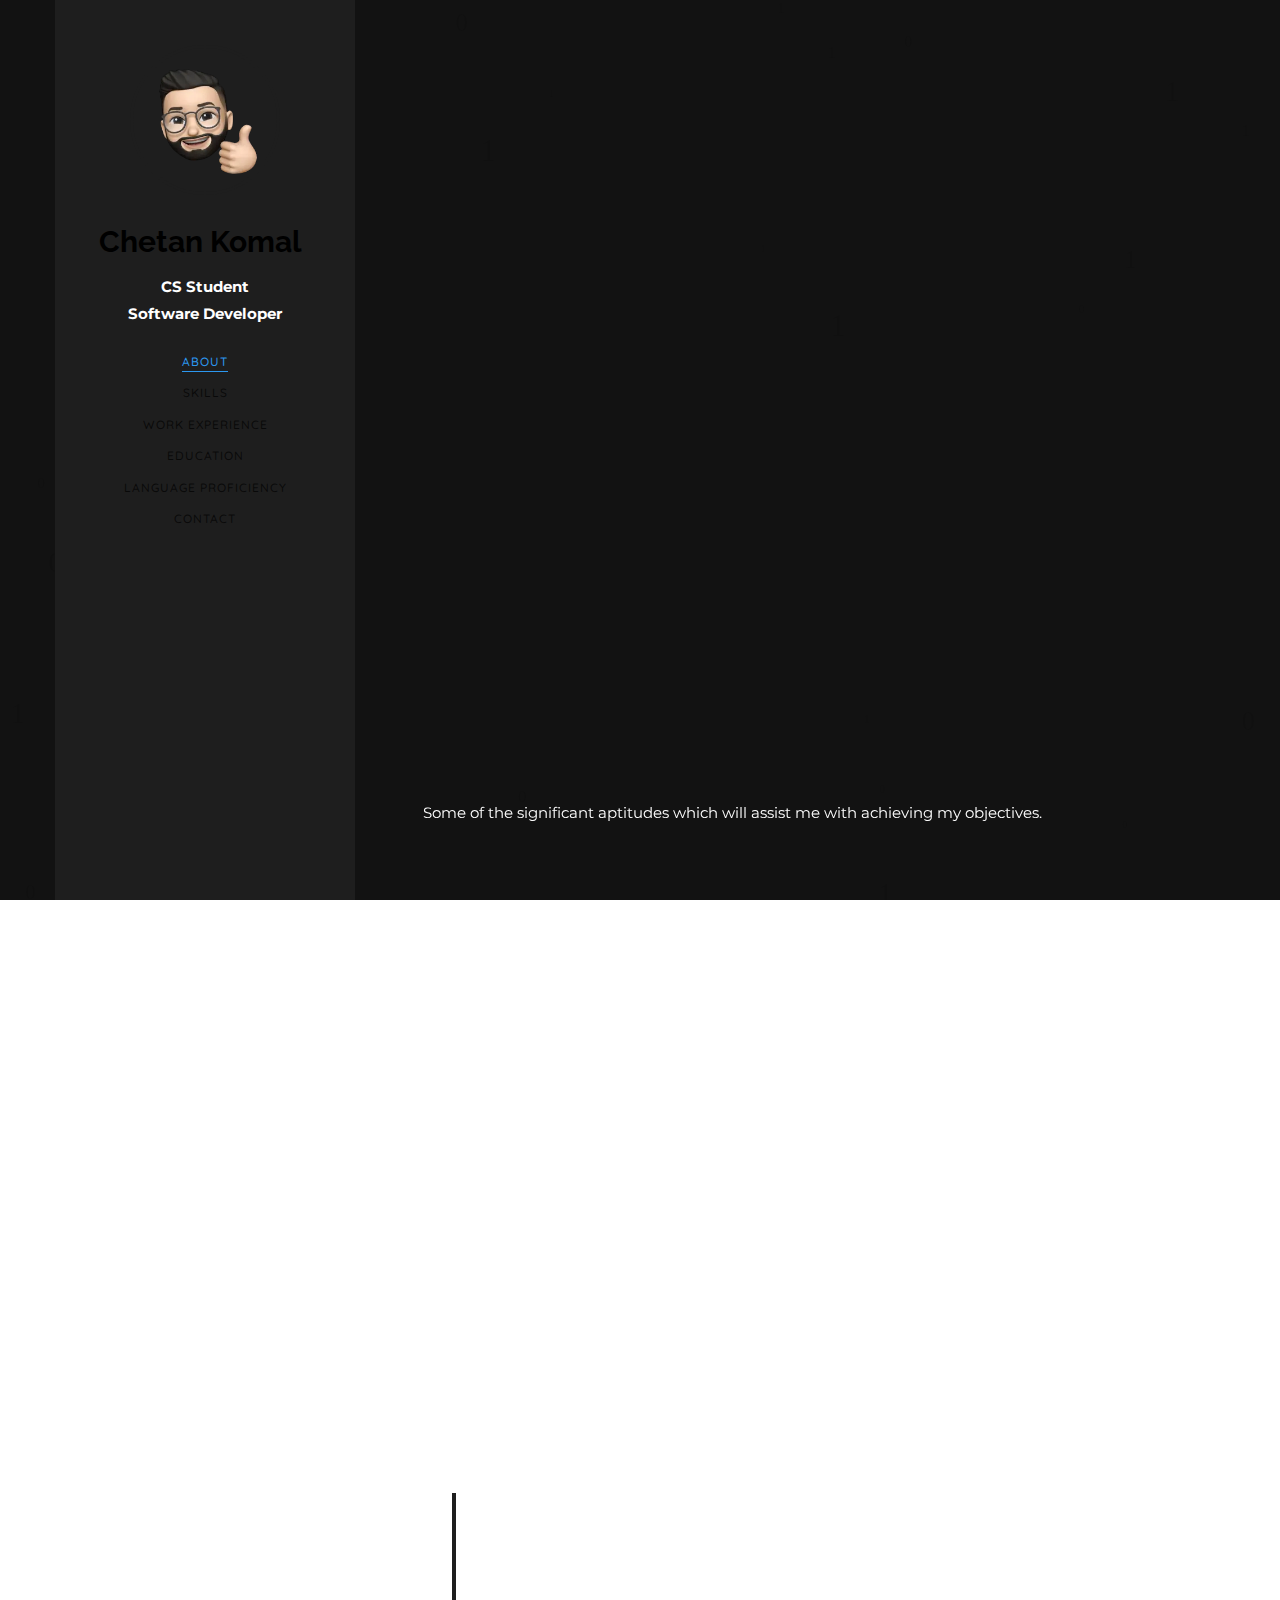
==== commit 5aa0eb04: "Update index.html" ====
--- a/index.html
+++ b/index.html
@@ -80,7 +80,7 @@
                            </div>
                            <div class="row">
                               <div class="col-md-3 animate-box" data-animate-effect="fadeInRight">
-                                 <a href="https://dark.chetankomal.me/spprofiles.html">
+                                 <a href="https://dark.chetankomal.com/spprofiles.html">
                                     <div class="services color-5">
                                        <span class="icon2"><i class="fa fa-desktop"></i></span>
                                        <h3>Programming/<br>Social Profiles</h3>
@@ -89,7 +89,7 @@
                               </div>
                               
                               <div class="col-md-3 animate-box" data-animate-effect="fadeInRight">
-                                 <a href="https://dark.chetankomal.me/myprojects.html">
+                                 <a href="https://dark.chetankomal.com/myprojects.html">
                                     <div class="services color-3">
                                        <span class="icon2"><i class="fa fa-terminal"></i></span>
                                        <h3>Projects<br> <br></h3>
@@ -97,7 +97,7 @@
                                  </a>
                               </div>
                               <div class="col-md-3 animate-box" data-animate-effect="fadeInRight">
-                                 <a href="https://dark.chetankomal.me/certifications.html">
+                                 <a href="https://dark.chetankomal.com/certifications.html">
                                     <div class="services color-4">
                                        <span class="icon2"><i class="fa fa-id-card-o"></i></span>
                                        <h3>Certifications<br> <br></h3>   
@@ -480,7 +480,7 @@
                                        <a href="https://www.facebook.com/chetanverma17" style="color: black;" class="fa fa-facebook"></a> &nbsp;&nbsp;&nbsp;&nbsp;
                                        <a href="https://github.com/ChetanKomal" style="color: black;" class="fa fa-github"></a> &nbsp;&nbsp;&nbsp;&nbsp;
                                        <a href="https://www.linkedin.com/in/chetankomal/" style="color: black;" class="fa fa-linkedin"></a> &nbsp;&nbsp;&nbsp;&nbsp;&nbsp;&nbsp;
-                                       <a href="https://chetankomal.me/" style="color: rgb(243, 211, 30);"><h5>Dark/Light Mode</h5></a>
+                                       <a href="https://chetankomal.com/" style="color: rgb(243, 211, 30);"><h5>Dark/Light Mode</h5></a>
 
                                     </p>
                                  </div>
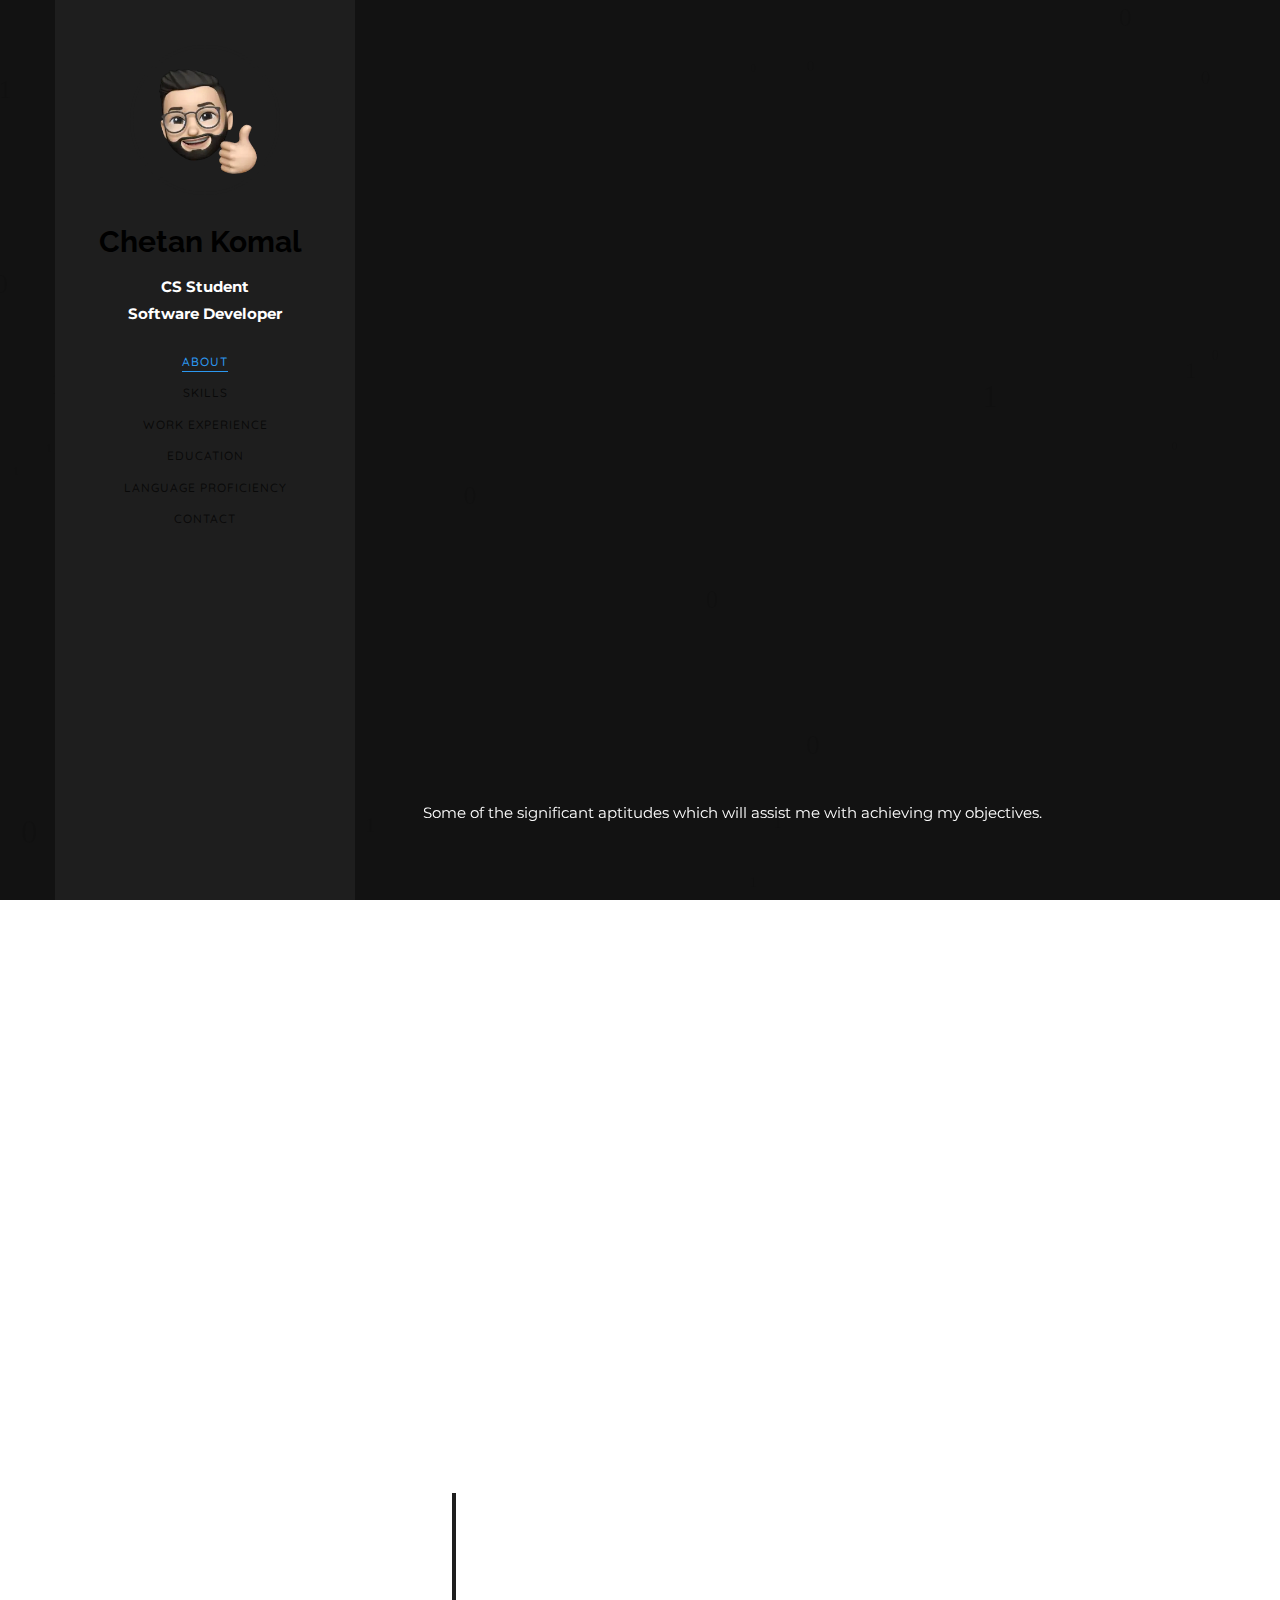
==== commit daf9f0ba: "Update index.html" ====
--- a/index.html
+++ b/index.html
@@ -110,7 +110,7 @@
                               <div class="col-md-12 animate-box" data-animate-effect="fadeInLeft">
                                  <div class="hire">
                                     
-                                    <a href="https://drive.google.com/file/d/1YCc7un9QmUmGjp_ivQ7UPGpAoZD8iEnF/view" target="_blank" class="btn-hire" style="text-align: center;"><img src="https://img.icons8.com/material-outlined/24/000000/download--v2.png"/> Resume</a>
+                                    <a href="https://drive.google.com/file/d/1XejoRKBfrWjhgVJsD077CqMuugitQZ_6/view" target="_blank" class="btn-hire" style="text-align: center;"><img src="https://img.icons8.com/material-outlined/24/000000/download--v2.png"/> Resume</a>
                                  </div>
                               </div> 
                            </div>
@@ -476,7 +476,7 @@
                                     
                                     <p style="font-size: 30px; margin-bottom: 0px;">
                                        
-                                       <a href="https://www.instagram.com/_verma._here_/" style="color: black;" class="fa fa-instagram"></a> &nbsp;&nbsp;&nbsp;&nbsp;
+                                       <a href="https://www.instagram.com/ck1.py/" style="color: black;" class="fa fa-instagram"></a> &nbsp;&nbsp;&nbsp;&nbsp;
                                        <a href="https://www.facebook.com/chetanverma17" style="color: black;" class="fa fa-facebook"></a> &nbsp;&nbsp;&nbsp;&nbsp;
                                        <a href="https://github.com/ChetanKomal" style="color: black;" class="fa fa-github"></a> &nbsp;&nbsp;&nbsp;&nbsp;
                                        <a href="https://www.linkedin.com/in/chetankomal/" style="color: black;" class="fa fa-linkedin"></a> &nbsp;&nbsp;&nbsp;&nbsp;&nbsp;&nbsp;
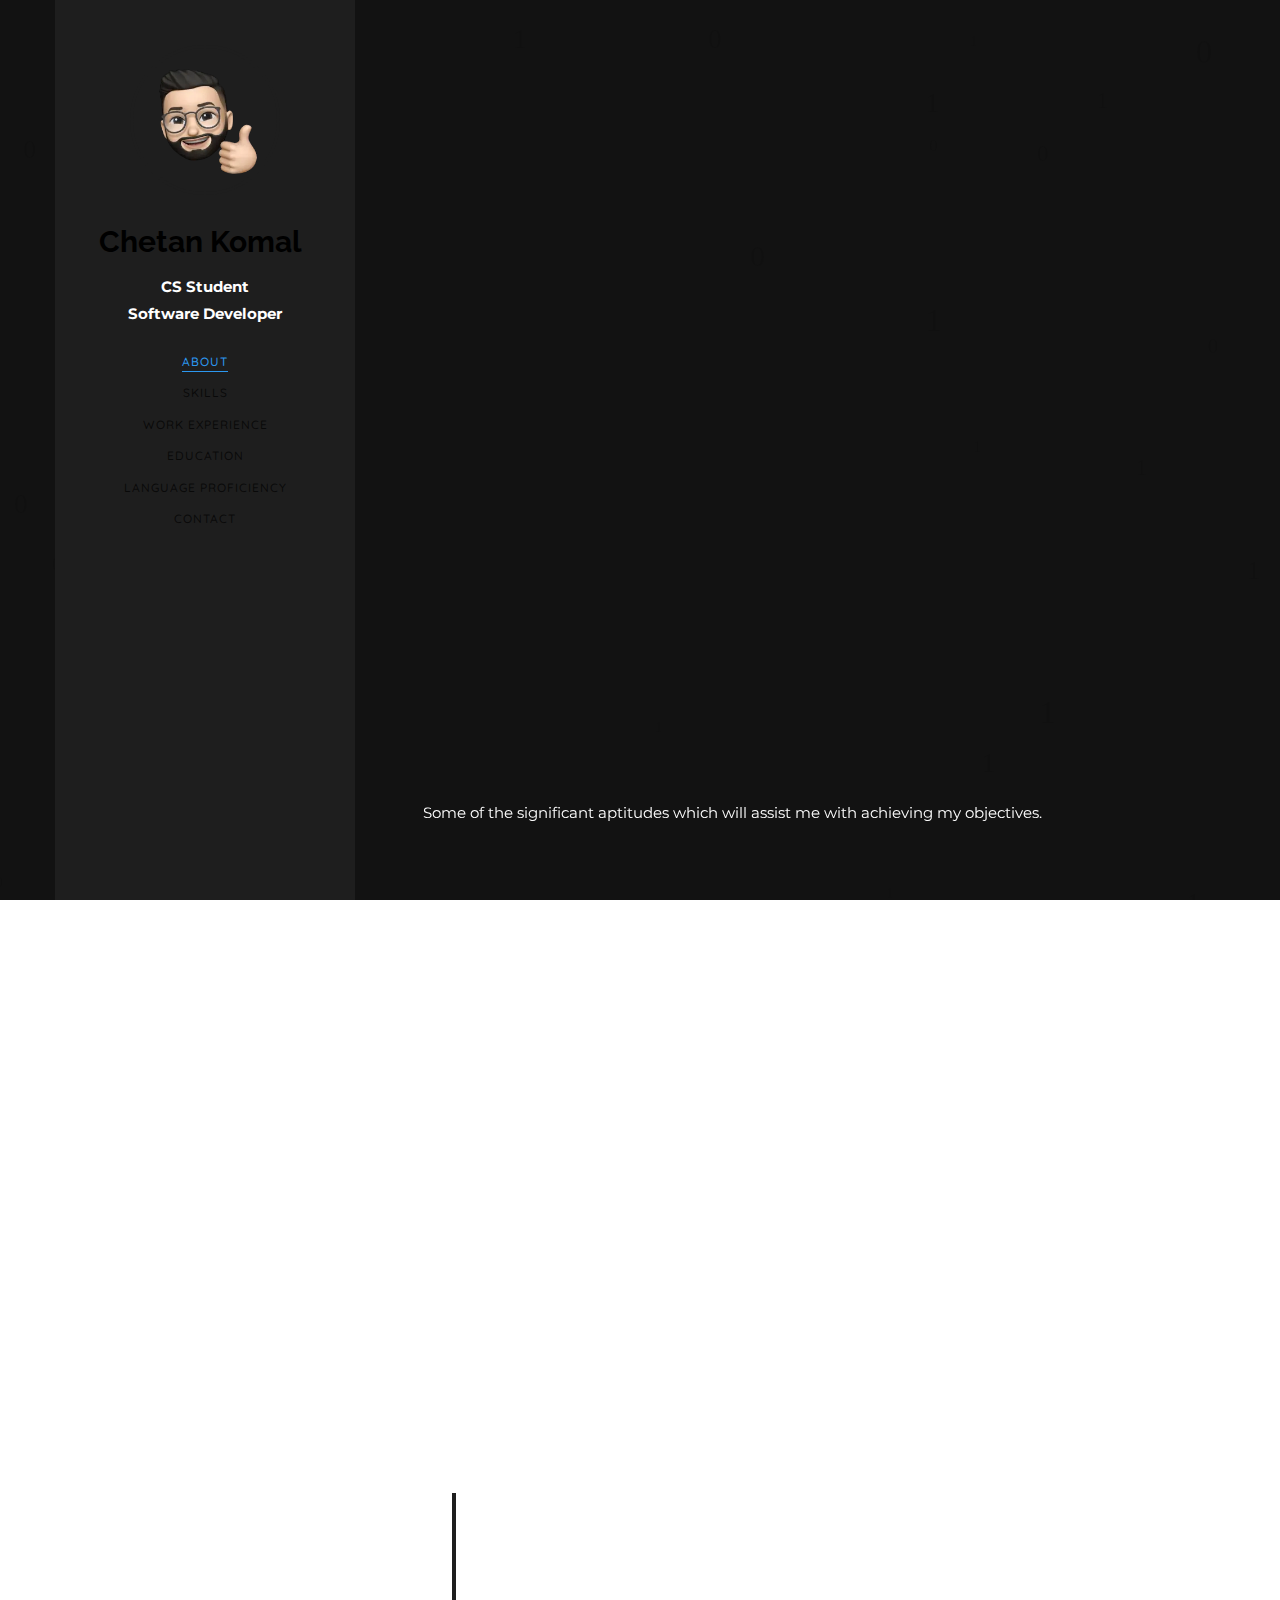
==== commit 2f0de5d9: "Update index.html" ====
--- a/index.html
+++ b/index.html
@@ -317,7 +317,7 @@
                                        <i class="fa fa-code"></i>
                                     </div>
                                     <div class="timeline-label">
-                                       <h2><a href="https://www.wns.com"><b>WNS Global Services</b></a> <span>June 2022 - Present</span></h2>
+                                       <h2><a href="https://www.wns.com"><b>WNS Global Services</b></a> <span>June 2022 - Feb 2023</span></h2>
                                        <p><strong>Software Developer Intern</strong><br>Developing Software Solutions in C#, Python and .NET Framework.</p>
                                        <p></p>
                                     </div>
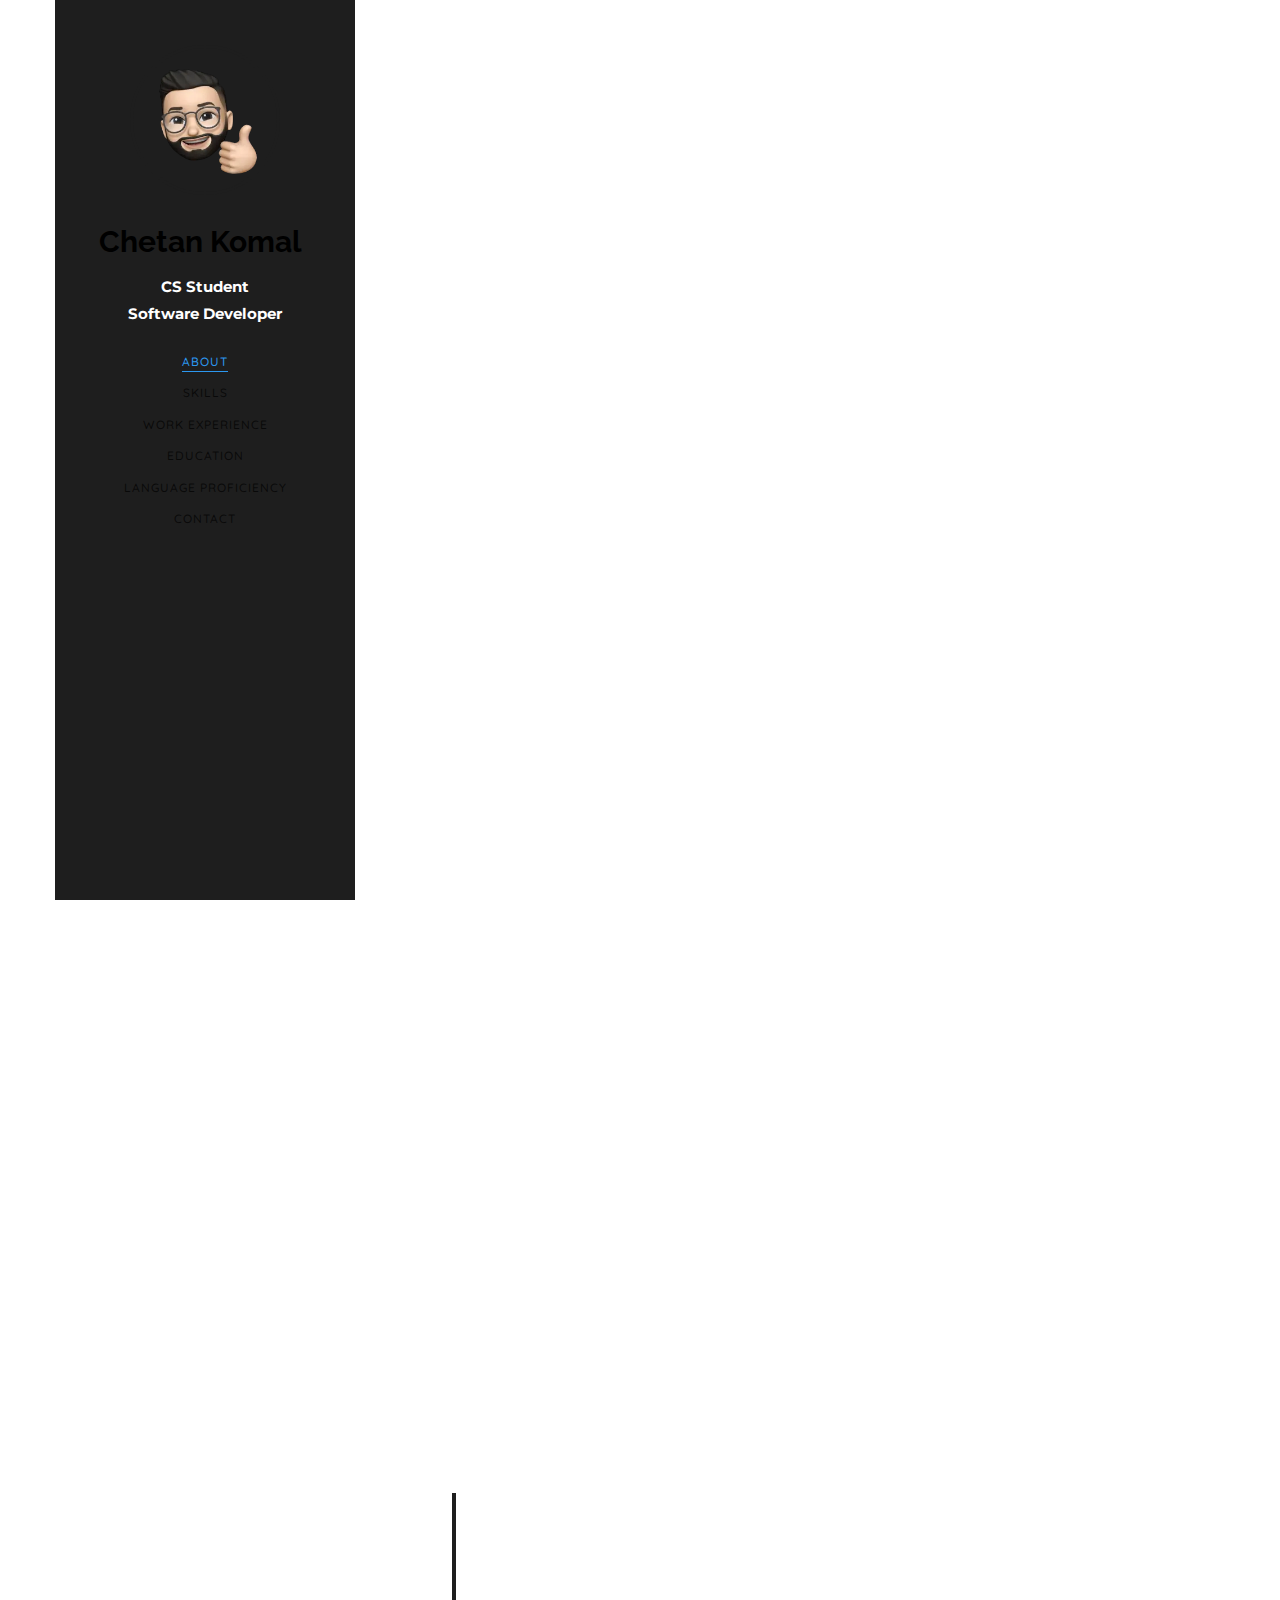
==== commit f4c77510: "Update index.html" ====
--- a/index.html
+++ b/index.html
@@ -34,7 +34,7 @@
    
    </head>
    <body>
-<canvas id="canvas"></canvas>
+
       <div id="colorlib-page">
          <div class="container-wrap">
   <a href="#" class="js-colorlib-nav-toggle colorlib-nav-toggle" data-toggle="collapse" data-target="#navbar" aria-expanded="false" aria-controls="navbar"><i></i></a>
